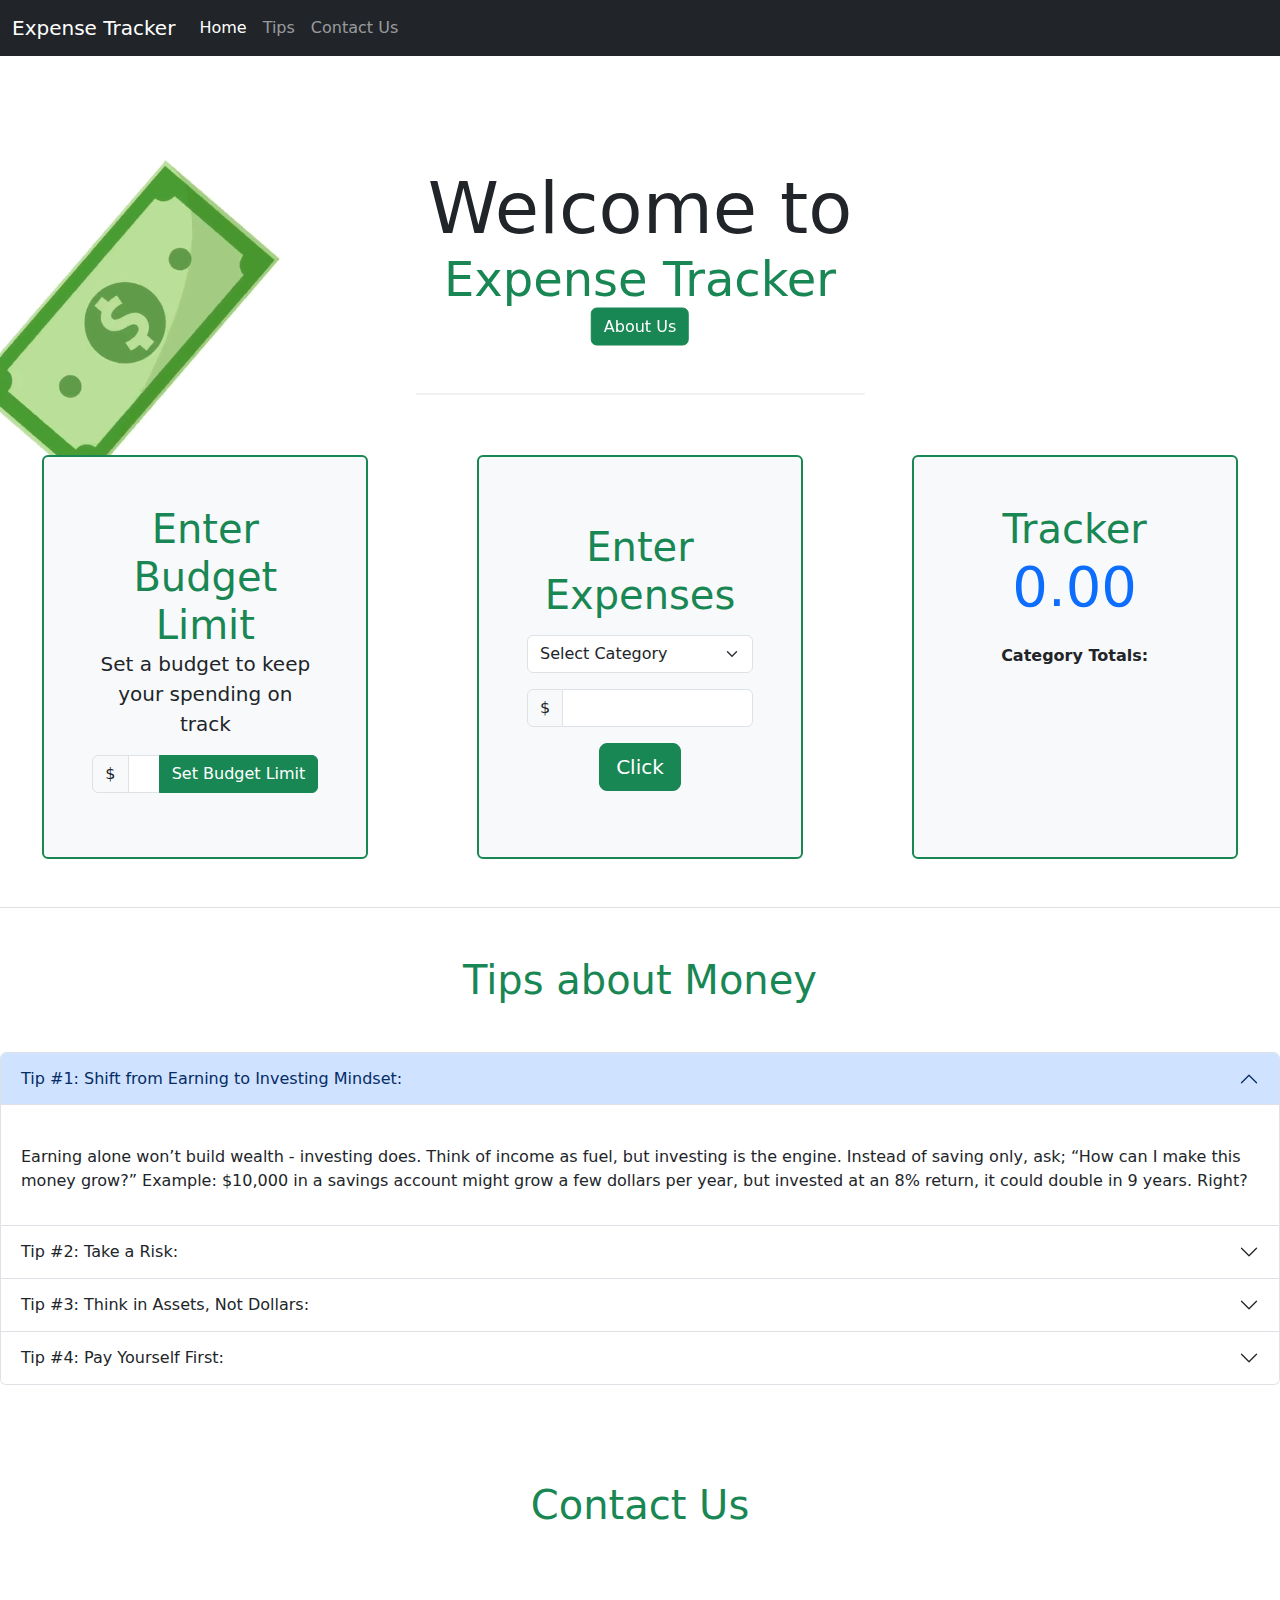
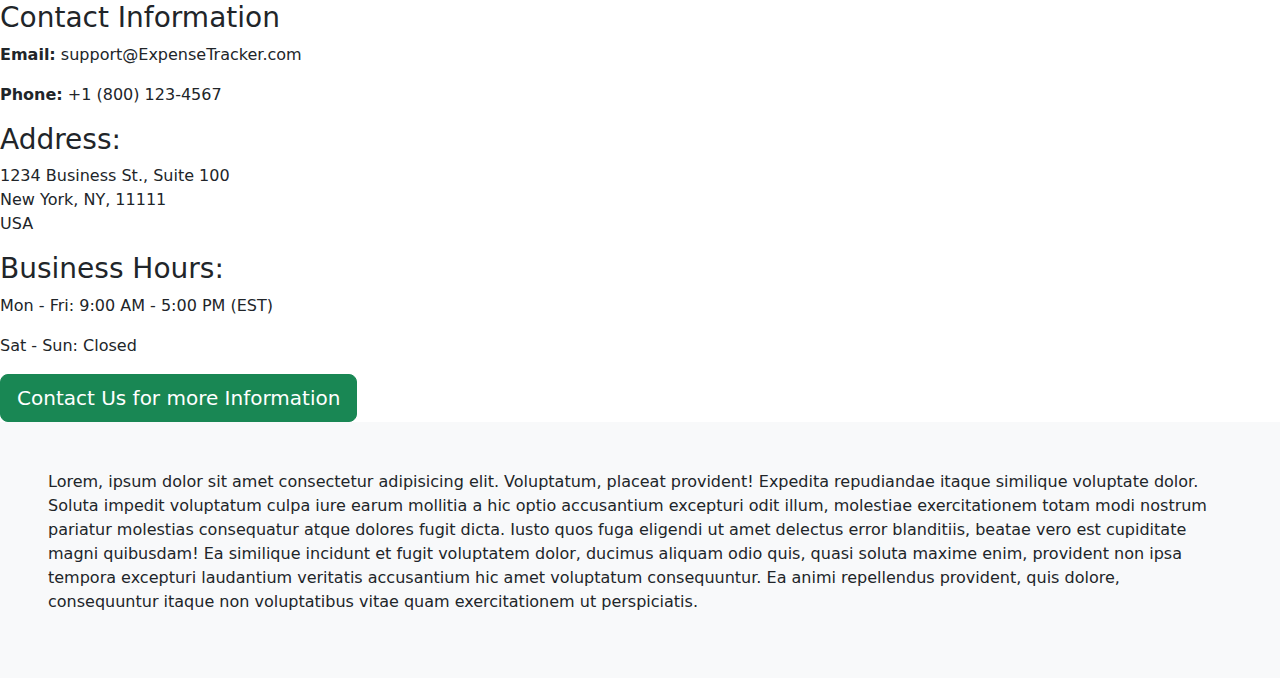
==== index.html @ 4131ad57 "changed text color and added Contact us" ====
<!DOCTYPE html>
<html lang="en">
  <head>
    <meta charset="UTF-8" />
    <meta name="viewport" content="width=device-width, initial-scale=1.0" />
    <title>Expense Tracker</title>
    <!-- Goes over style sheet -->
    <link
      href="https://cdn.jsdelivr.net/npm/bootstrap@5.3.3/dist/css/bootstrap.min.css"
      rel="stylesheet"
      integrity="sha384-QWTKZyjpPEjISv5WaRU9OFeRpok6YctnYmDr5pNlyT2bRjXh0JMhjY6hW+ALEwIH"
      crossorigin="anonymous"
    />

    <link rel="stylesheet" href="./assets/style.css" />
    <link rel="shortcut icon" href="/assets/favicon.ico" type="image/x-icon" />

    <!-- Relative Path and Absolute Path is the reason we pit ./ -->
  </head>
  <body>
    <!-- Navbar -->
    <nav class="navbar navbar-expand-lg navbar-dark bg-dark">
      <div class="container-fluid">
        <a class="navbar-brand" href="#">Expense Tracker</a>
        <button
          class="navbar-toggler"
          type="button"
          data-bs-toggle="collapse"
          data-bs-target="#navbarNavDropdown"
          aria-controls="navbarNavDropdown"
          aria-expanded="false"
          aria-label="Toggle navigation"
        >
          <span class="navbar-toggler-icon"></span>
        </button>
        <div class="collapse navbar-collapse" id="navbarNavDropdown">
          <ul class="navbar-nav">
            <li class="nav-item">
              <a class="nav-link active" aria-current="page" href="#">Home</a>
            </li>
            <li class="nav-item">
              <a class="nav-link" href="#tips">Tips</a>
            </li>
            <li class="nav-item">
              <a class="nav-link" href="#contact">Contact Us</a>
            </li>
          </ul>
        </div>
      </div>
    </nav>

    <section id="intro" class="intro-section">
      
      <div class="video-container">
        <video autoplay muted loop playsinline class="video-background">
          <source src="./assets/video/backgroundet.mp4" type="video/mp4">
        </video>
      </div>

      <div class="video-overlay pt-5">
      <div class="container-lg mt-5 mb-5 border-bottom">
        <div class="row g-4 justify-content-center align-items-center">
          <div class="col-md text-center text-md-start">
            <h1>
              <div class="display-2 text-center">Welcome to</div>
              <div class="display-5 text-success text-center">
                Expense Tracker
              </div>
            </h1>
            <div class="d-flex justify-content-center mb-5">
              <button
                type="button"
                class="btn btn-success"
                data-bs-toggle="modal"
                data-bs-target="#staticBackdrop"
              >
                About Us
              </button>
            </div>
          </div>
        </div>
      </div>
    </div>
    </section>

    <!-- Intro Section -->
    <section id="intro">
    

            <!-- Modal -->
            <div
              class="modal fade"
              id="staticBackdrop"
              data-bs-backdrop="static"
              data-bs-keyboard="false"
              tabindex="-1"
              aria-labelledby="staticBackdropLabel"
              aria-hidden="true"
            >
              <div class="modal-dialog">
                <div class="modal-content">
                  <div class="modal-header">
                    <h1
                      class="modal-title fs-5 text-success"
                      id="staticBackdropLabel"
                    >
                      Expense Tracker
                    </h1>
                    <button
                      type="button"
                      class="btn-close"
                      data-bs-dismiss="modal"
                      aria-label="Close"
                    ></button>
                  </div>
                  <div class="modal-body">
                    <p class="lead my-4 text-muted">
                      Easily enter and log your expenses by category to see
                      where your money is going. Track spending patterns and
                      gain control over your finances at a glance.
                    </p>
                  </div>
                  <div class="modal-footer">
                    <button
                      type="button"
                      class="btn btn-secondary"
                      data-bs-dismiss="modal"
                    >
                      Close
                    </button>
                    <button type="button" class="btn btn-success">
                      Let's Track
                    </button>
                  </div>
                </div>
              </div>
            </div>
          </div>
        </div>
      </div>
    </section>

    <!-- Parent container for our three containers -->

    <div class="row justify-content-around flex-wrap border-bottom mb-5">
      <!-- Container for Entering Budget Limit -->

      <div
        class="col-3 bg-light p-5 mb-5 border border-success border-2 rounded d-flex flex-column align-items-center justify-content-center"
      >
        <h1 class="display-6 text-center text-success">Enter Budget Limit</h1>
        <p class="lead text-center">
          Set a budget to keep your spending on track
        </p>
        <div class="input-group mb-3">
          <span class="input-group-text">$</span>
          <!-- Update budget input id -->
          <input
            type="text"
            class="form-control"
            id="budgetLimitInput"
            aria-label="Dollar amount (with dot and two decimal places)"
          />
          <button id="limitButton" class="btn btn-success">
            Set Budget Limit
          </button>
        </div>
      </div>
      <!-- Container for Entering Expenses -->

      <div
        class="col-3 bg-light p-5 mb-5 border border-success border-2 rounded d-flex flex-column align-items-center justify-content-center"
      >
        <h1 class="display-6 text-center text-success">Enter Expenses</h1>
        <select
          id="categorySelect"
          class="form-select m-3"
          aria-label="Default select example"
        >
          <option selected>Select Category</option>
          <option value="Food">Food</option>
          <option value="Entertainment">Entertainment</option>
          <option value="Other">Other</option>
        </select>
        <div class="input-group mb-3">
          <span class="input-group-text">$</span>
          <!-- <span class="input-group-text">0.00</span> -->
          <input
            type="text"
            class="form-control"
            id="amountInput"
            aria-label="Dollar amount (with dot and two decimal places)"
          />
        </div>
        <button type="button " id="submitButton" class="btn btn-success btn-lg">
          <a href="" class="text-white text-decoration-none">Click</a>
        </button>
      </div>

      <!-- Container for our Tracker -->
      <div
        class="col-3 bg-light p-5 mb-5 border border-success border-2 rounded"
        id="trackerCard"
      >
        <h1 class="display-6 text-center text-success">Tracker</h1>
        <div id="amountDisplay" class="text-center display-4 text-primary">
          $0.00
        </div>
        <div id="categoryExpenses" class="text-center mt-4"></div>
      </div>
    </div>

    <!-- accordion -->
    <h1 class="display-6 text-center text-success mb-5" id="tips">
      Tips about Money
    </h1>

    <div class="accordion" id="chapters">
      <div class="accordion-item">
        <h2 class="accordion-header" id="heading-1">
          <button
            class="accordion-button"
            type="button"
            data-bs-toggle="collapse"
            data-bs-target="#chapter-1"
            aria-expanded="true"
            aria-controls="chapter-1"
          >
            Tip #1: Shift from Earning to Investing Mindset:
          </button>
        </h2>
        <div
          id="chapter-1"
          class="accordion-collapse collapse show"
          aria-labelledby="heading-1"
          data-bs-parent="#chapters"
        >
          <div class="accordion-body">
            <img src="/assets/images/output (1).jpg" alt="" />
            <p>
              Earning alone won’t build wealth - investing does. Think of income
              as fuel, but investing is the engine. Instead of saving only, ask;
              “How can I make this money grow?” Example: $10,000 in a savings
              account might grow a few dollars per year, but invested at an 8%
              return, it could double in 9 years. Right?
            </p>
          </div>
        </div>
      </div>
      <div class="accordion-item">
        <h2 class="accordion-header" id="heading-2">
          <button
            class="accordion-button collapsed"
            type="button"
            data-bs-toggle="collapse"
            data-bs-target="#chapter-2"
            aria-expanded="false"
            aria-controls="chapter-2"
          >
            Tip #2: Take a Risk:
          </button>
        </h2>
        <div
          id="chapter-2"
          class="accordion-collapse collapse"
          aria-labelledby="heading-2"
          data-bs-parent="#chapters"
        >
          <div class="accordion-body">
            <img src="/assets/images/image4.jpeg" alt="" />
            <p>
              The wealthy understand that every investment carries some risk.
              Instead of avoiding it, they manage it. Like in Rich Dad, Poor
              Dad, where it’s explained: “The biggest risk is not taking any
              risk.” Try this: Set aside a small amount monthly to invest, even
              if it feels uncertain - it’s your practice in managing risk.
            </p>
          </div>
        </div>
      </div>
      <div class="accordion-item">
        <h2 class="accordion-header" id="heading-3">
          <button
            class="accordion-button collapsed"
            type="button"
            data-bs-toggle="collapse"
            data-bs-target="#chapter-3"
            aria-expanded="false"
            aria-controls="chapter-1"
          >
            Tip #3: Think in Assets, Not Dollars:
          </button>
        </h2>
        <div
          id="chapter-3"
          class="accordion-collapse collapse"
          aria-labelledby="heading-3"
          data-bs-parent="#chapters"
        >
          <div class="accordion-body">
            <img src="/assets/images/output.jpg" alt="" />
            <p>
              What if you stopped seeing wealth as money and saw it as assets
              instead? Assets generate income without your direct effort. Real
              estate, stocks, and businesses keep the wealthy, wealthy. Tip:
              Next time you want to buy something, ask, “Is this going to cost
              me or pay me back?”
            </p>
          </div>
        </div>
      </div>
      <div class="accordion-item">
        <h2 class="accordion-header" id="heading-4">
          <button
            class="accordion-button collapsed"
            type="button"
            data-bs-toggle="collapse"
            data-bs-target="#chapter-4"
            aria-expanded="false"
            aria-controls="chapter-4"
          >
            Tip #4: Pay Yourself First:
          </button>
        </h2>
        <div
          id="chapter-4"
          class="accordion-collapse collapse"
          aria-labelledby="heading-4"
          data-bs-parent="#chapters"
        >
          <div class="accordion-body">
            <img src="/assets/images/output (2).jpg" alt="" />
            <p>
              Wealth isn’t built by spending first and saving last. The wealthy
              prioritize themselves by investing before anything else. Here’s a
              formula to follow: Take 20% of your income and direct it toward
              investments. Right off the top – no excuses. Example: If you earn
              $5,000, invest $1,000 before you do anything else. Watch it grow.
            </p>
          </div>
        </div>
      </div>
    </div>

    <!-- Contact Us Section -->
    <h2
      id="contact"
      class="fs-1 p-5 mt-5 text-center text-success"
      id="contact"
    >
      Contact Us
    </h2>

    <h3 class="mt-4">Contact Information</h3>
    <p><strong>Email:</strong> support@ExpenseTracker.com</p>
    <p><strong>Phone:</strong> +1 (800) 123-4567</p>
    <h3>Address:</h3>
    <p>1234 Business St., Suite 100<br>New York, NY, 11111<br>USA</p>
    
    <h3>Business Hours:</h3>
    <p>Mon - Fri: 9:00 AM - 5:00 PM (EST)</p>
    <p>Sat - Sun: Closed</p>
    
    <button type="button" class="btn btn-success btn-lg">
      <a href="" class="text-white text-decoration-none"
      >Contact Us for more Information</a
      >
    </button>
    <footer class="w-100 bg-light p-5 mb-5">
      <p>
        Lorem, ipsum dolor sit amet consectetur adipisicing elit. Voluptatum,
        placeat provident! Expedita repudiandae itaque similique voluptate
        dolor. Soluta impedit voluptatum culpa iure earum mollitia a hic optio
        accusantium excepturi odit illum, molestiae exercitationem totam modi
        nostrum pariatur molestias consequatur atque dolores fugit dicta. Iusto
        quos fuga eligendi ut amet delectus error blanditiis, beatae vero est
        cupiditate magni quibusdam! Ea similique incidunt et fugit voluptatem
        dolor, ducimus aliquam odio quis, quasi soluta maxime enim, provident
        non ipsa tempora excepturi laudantium veritatis accusantium hic amet
        voluptatum consequuntur. Ea animi repellendus provident, quis dolore,
        consequuntur itaque non voluptatibus vitae quam exercitationem ut
        perspiciatis.
      </p>
    </footer>

    <script
      src="https://cdn.jsdelivr.net/npm/bootstrap@5.3.3/dist/js/bootstrap.bundle.min.js"
      integrity="sha384-YvpcrYf0tY3lHB60NNkmXc5s9fDVZLESaAA55NDzOxhy9GkcIdslK1eN7N6jIeHz"
      crossorigin="anonymous"
    ></script>

    <script src="./assets/script.js"></script>

  </body>
</html>
---- assets/style.css ----
body{
    margin: 0;
    height: 0;
}

.custom-navbar {
margin: 0;
padding: 25;
position: fixed;
top: 0;
left: 0;
width: 100%;
z-index: 10;
background-color: white;

}

.intro-section {
position: relative;
margin: 0;
padding: 0;
padding-top: 49px;

}

.video-container {
    position: relative;
    width: 100%;
    height: 350px;
    overflow: hidden;
}

.video-background {
position: absolute;
top: 0;
left: 0;
width: 100%;
height: 100%;
object-fit: cover;
z-index: -1;
}

.video-overlay {
    position: absolute;
    top: 50%;
    left: 50%;
    transform: translate(-50%, -50%);
    text-align: center;
    z-index: 1;
}

h1 div {
    margin: 0%;
    font-size: 5rem;
    font-weight: bold;
    line-height: 1.2;

}

.custom-weight {
    font-weight: 200; 
}

h1 {
    margin: 0;
    line-height: 1.1;
    text-align: center;
}
header {
    text-align: center;
    background-color: green;
    padding: 10px;
}

.main-container {
    display: flex;
    justify-content: center;
    flex-wrap: wrap;
    align-items: center;
    height: 70vh;
}

.card-css {
    text-align: center;
    height: 200px;
    width: 250px;
    background-color: cadetblue;
    border: 2px solid black;
    margin: 20px;
}
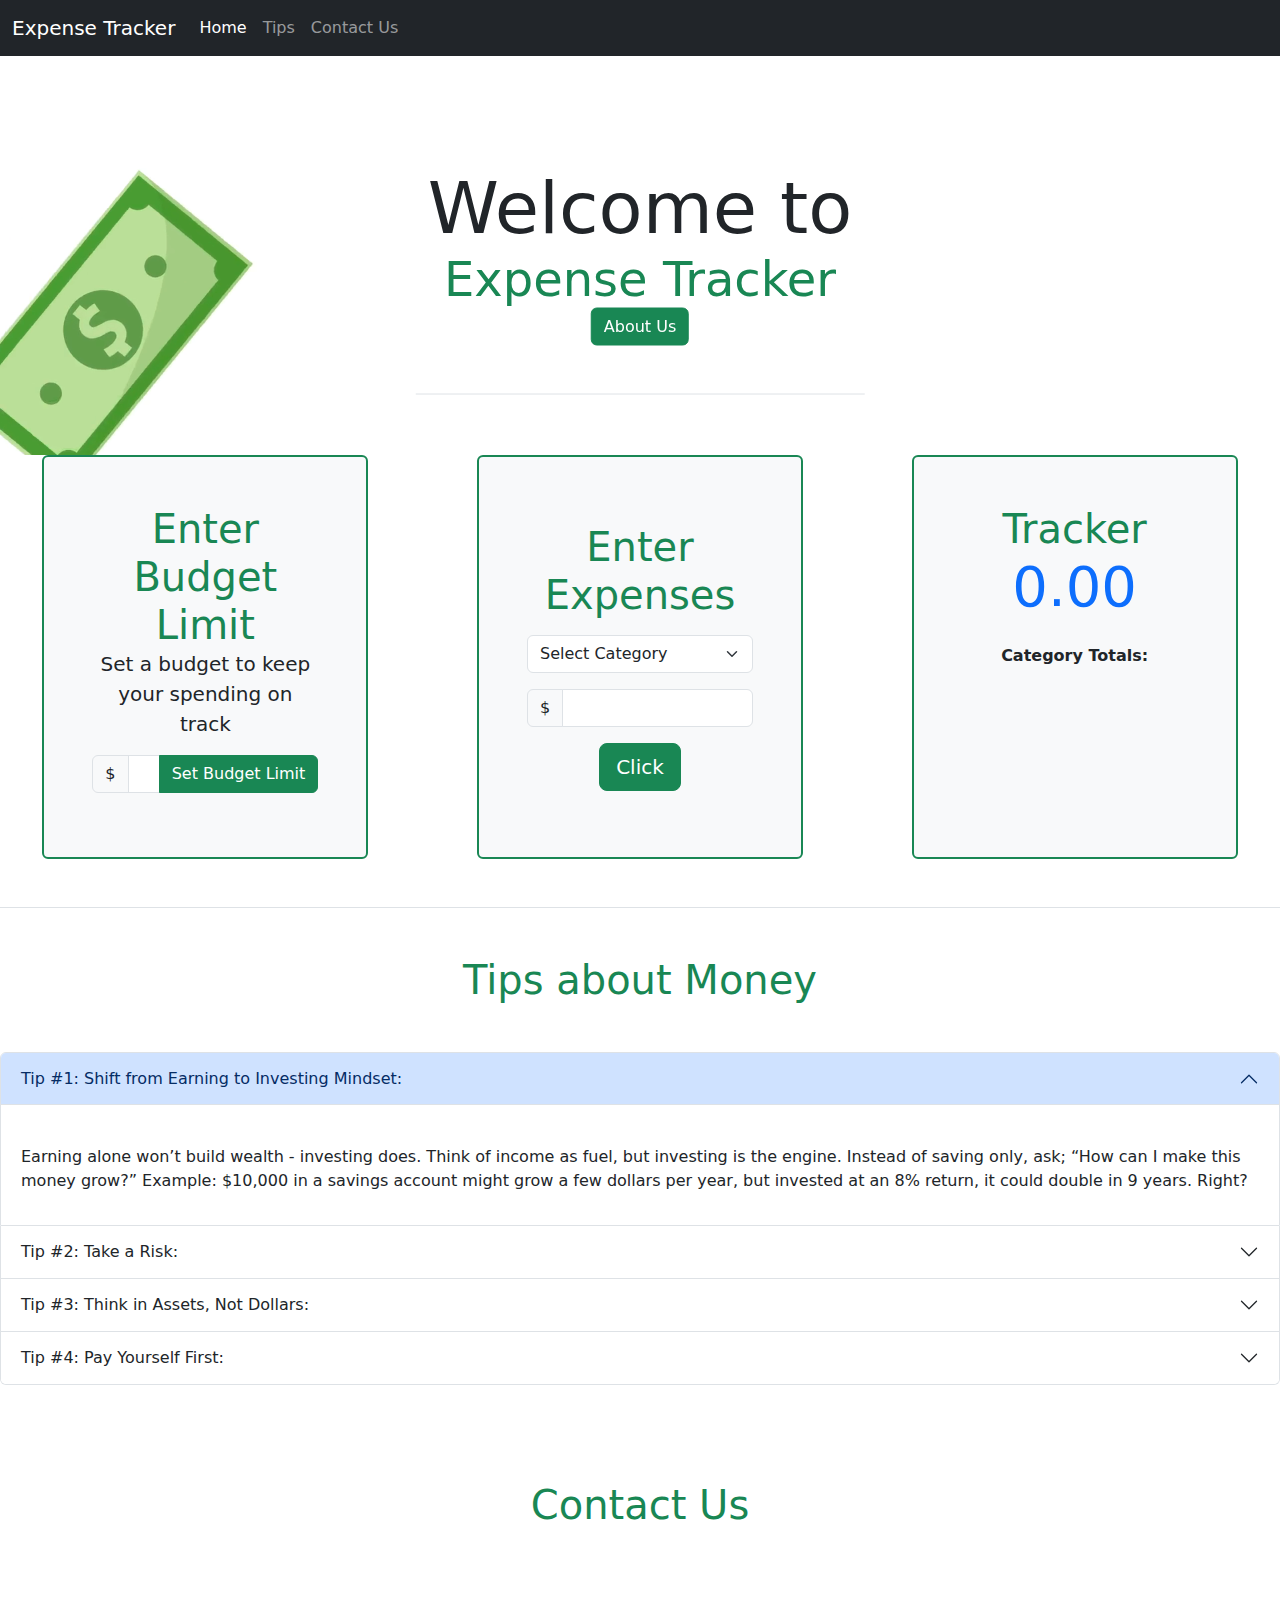
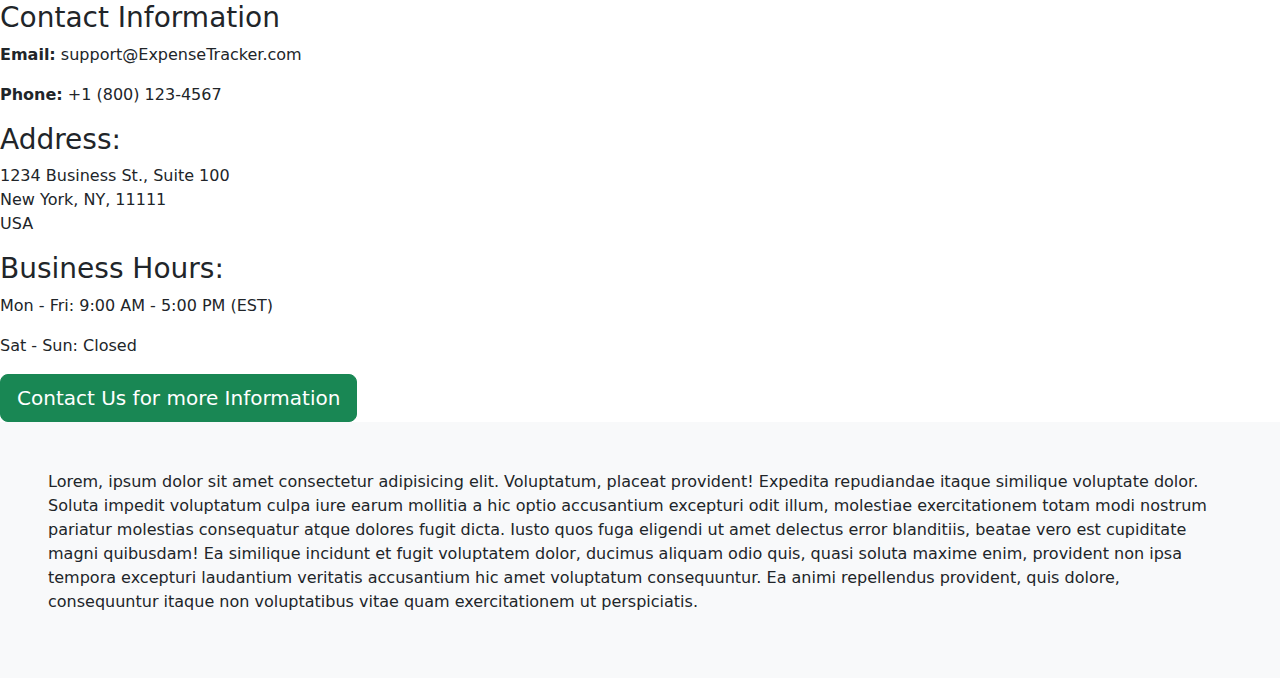
==== commit 26f3cd31: "changed text color and added Contact us" ====
--- a/index.html
+++ b/index.html
@@ -155,18 +155,11 @@
         <div class="input-group mb-3">
           <span class="input-group-text">$</span>
           <!-- Update budget input id -->
-          <input
-            type="text"
-            class="form-control"
-            id="budgetLimitInput"
-            aria-label="Dollar amount (with dot and two decimal places)"
-          />
-          <button id="limitButton" class="btn btn-success">
-            Set Budget Limit
-          </button>
-        </div>
-      </div>
-      <!-- Container for Entering Expenses -->
+          <input type="text" class="form-control" id="budgetLimitInput" aria-label="Dollar amount (with dot and two decimal places)">
+          <button id="limitButton" class="btn btn-success">Set Budget Limit</button>
+          </div>
+    </div>   
+            <!-- Container for Entering Expenses -->
 
       <div
         class="col-3 bg-light p-5 mb-5 border border-success border-2 rounded d-flex flex-column align-items-center justify-content-center"
@@ -390,6 +383,7 @@
     ></script>
 
     <script src="./assets/script.js"></script>
-
   </body>
 </html>
+<!-- class="button btn-secondary mb-2" -->
+
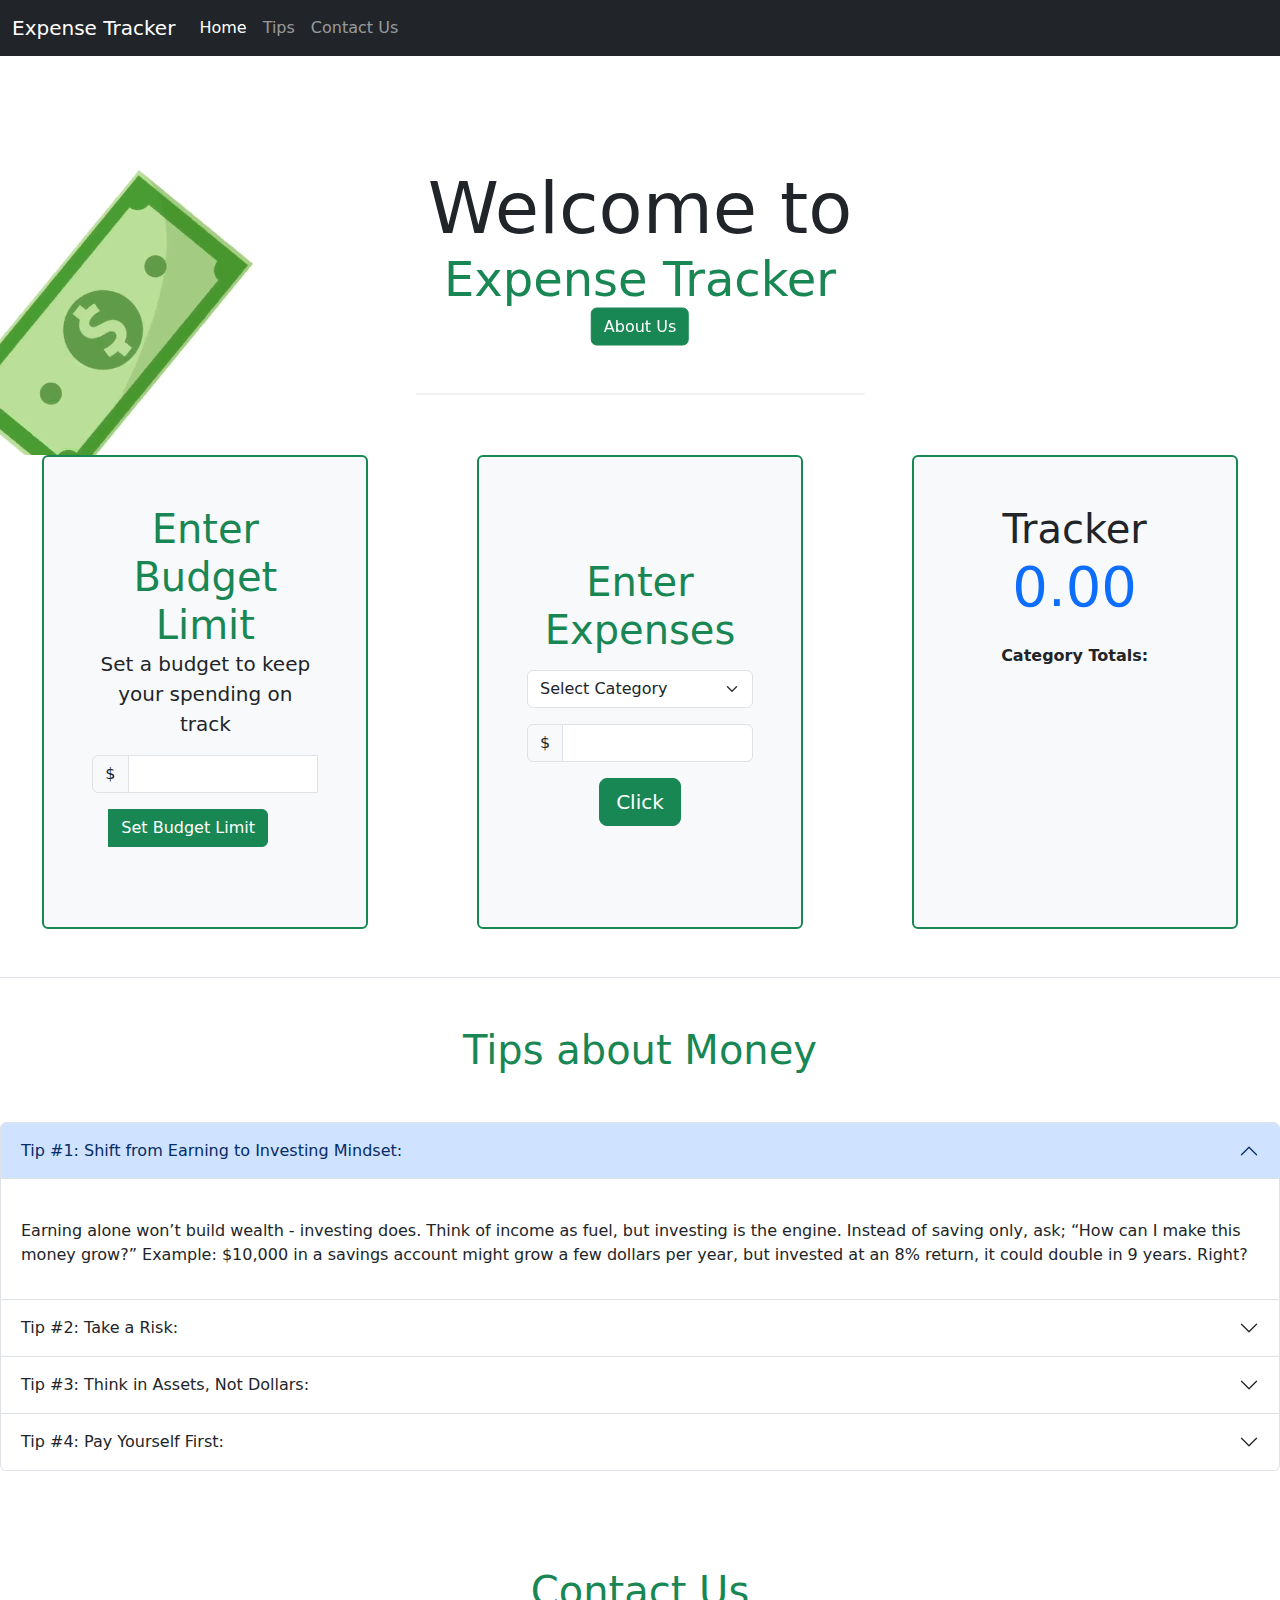
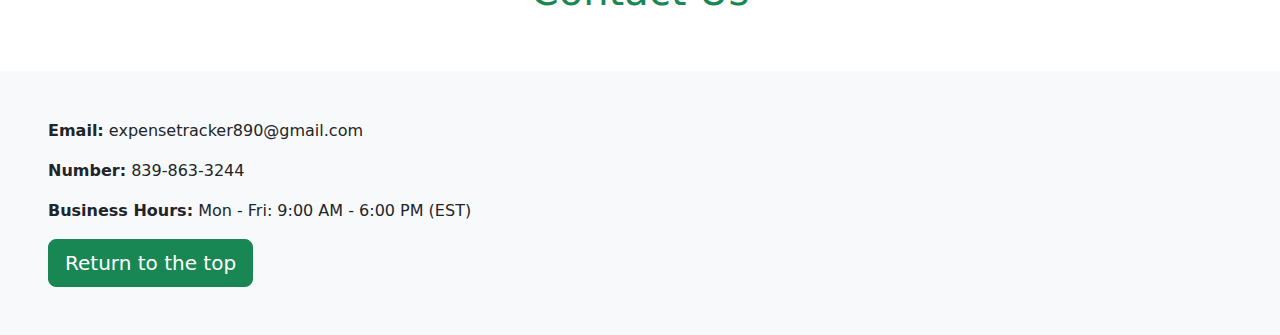
==== commit 3d2f1250: "changed text color and added Contact us" ====
--- a/index.html
+++ b/index.html
@@ -87,50 +87,24 @@
     <section id="intro">
     
 
-            <!-- Modal -->
-            <div
-              class="modal fade"
-              id="staticBackdrop"
-              data-bs-backdrop="static"
-              data-bs-keyboard="false"
-              tabindex="-1"
-              aria-labelledby="staticBackdropLabel"
-              aria-hidden="true"
-            >
-              <div class="modal-dialog">
-                <div class="modal-content">
-                  <div class="modal-header">
-                    <h1
-                      class="modal-title fs-5 text-success"
-                      id="staticBackdropLabel"
-                    >
-                      Expense Tracker
-                    </h1>
-                    <button
-                      type="button"
-                      class="btn-close"
-                      data-bs-dismiss="modal"
-                      aria-label="Close"
-                    ></button>
-                  </div>
-                  <div class="modal-body">
-                    <p class="lead my-4 text-muted">
-                      Easily enter and log your expenses by category to see
-                      where your money is going. Track spending patterns and
-                      gain control over your finances at a glance.
-                    </p>
-                  </div>
-                  <div class="modal-footer">
-                    <button
-                      type="button"
-                      class="btn btn-secondary"
-                      data-bs-dismiss="modal"
-                    >
-                      Close
-                    </button>
-                    <button type="button" class="btn btn-success">
-                      Let's Track
-                    </button>
+              </div>
+              
+              
+              <!-- Modal -->
+              <div class="modal fade" id="staticBackdrop" data-bs-backdrop="static" data-bs-keyboard="false" tabindex="-1" aria-labelledby="staticBackdropLabel" aria-hidden="true">
+                <div class="modal-dialog">
+                  <div class="modal-content">
+                    <div class="modal-header">
+                      <h1 class="modal-title fs-5 text-success" id="staticBackdropLabel">Expense Tracker</h1>
+                      <button type="button" class="btn-close" data-bs-dismiss="modal" aria-label="Close"></button>
+                    </div>
+                    <div class="modal-body">
+                        <p class="lead my-4 text-muted">Easily enter and log your expenses by category to see where your money is going. Track spending patterns and gain control over your finances at a glance.</p>
+                    </div>
+                    <div class="modal-footer">
+                      <button type="button" class="btn btn-secondary" data-bs-dismiss="modal">Close</button>
+                      <button type="button" class="btn btn-success" data-bs-dismiss="modal">Let's Track</button>
+                    </div>
                   </div>
                 </div>
               </div>
@@ -156,7 +130,7 @@
           <span class="input-group-text">$</span>
           <!-- Update budget input id -->
           <input type="text" class="form-control" id="budgetLimitInput" aria-label="Dollar amount (with dot and two decimal places)">
-          <button id="limitButton" class="btn btn-success">Set Budget Limit</button>
+          <button id="limitButton" class="btn btn-success m-3">Set Budget Limit</button>
           </div>
     </div>   
             <!-- Container for Entering Expenses -->
@@ -190,150 +164,92 @@
         </button>
       </div>
 
-      <!-- Container for our Tracker -->
-      <div
-        class="col-3 bg-light p-5 mb-5 border border-success border-2 rounded"
-        id="trackerCard"
-      >
-        <h1 class="display-6 text-center text-success">Tracker</h1>
-        <div id="amountDisplay" class="text-center display-4 text-primary">
-          $0.00
-        </div>
-        <div id="categoryExpenses" class="text-center mt-4"></div>
-      </div>
-    </div>
-
+            <!-- Container for our Tracker -->
+        <div class="col-3 bg-light p-5 mb-5 border border-success border-2 rounded " id="trackerCard">
+            <h1 class="display-6 text-center">Tracker</h1>
+            <div id="amountDisplay" class="text-center display-4 text-primary">$0.00</div>
+            <div id="categoryExpenses" class="text-center mt-4"></div>
+
+        </div>   
+      </div>
+      <!-- Container for Entering Expenses -->
+
+          
     <!-- accordion -->
     <h1 class="display-6 text-center text-success mb-5" id="tips">
       Tips about Money
     </h1>
 
-    <div class="accordion" id="chapters">
-      <div class="accordion-item">
-        <h2 class="accordion-header" id="heading-1">
-          <button
-            class="accordion-button"
-            type="button"
-            data-bs-toggle="collapse"
-            data-bs-target="#chapter-1"
-            aria-expanded="true"
-            aria-controls="chapter-1"
-          >
-            Tip #1: Shift from Earning to Investing Mindset:
-          </button>
-        </h2>
-        <div
-          id="chapter-1"
-          class="accordion-collapse collapse show"
-          aria-labelledby="heading-1"
-          data-bs-parent="#chapters"
-        >
-          <div class="accordion-body">
-            <img src="/assets/images/output (1).jpg" alt="" />
-            <p>
-              Earning alone won’t build wealth - investing does. Think of income
-              as fuel, but investing is the engine. Instead of saving only, ask;
-              “How can I make this money grow?” Example: $10,000 in a savings
-              account might grow a few dollars per year, but invested at an 8%
-              return, it could double in 9 years. Right?
-            </p>
-          </div>
-        </div>
-      </div>
-      <div class="accordion-item">
-        <h2 class="accordion-header" id="heading-2">
-          <button
-            class="accordion-button collapsed"
-            type="button"
-            data-bs-toggle="collapse"
-            data-bs-target="#chapter-2"
-            aria-expanded="false"
-            aria-controls="chapter-2"
-          >
-            Tip #2: Take a Risk:
-          </button>
-        </h2>
-        <div
-          id="chapter-2"
-          class="accordion-collapse collapse"
-          aria-labelledby="heading-2"
-          data-bs-parent="#chapters"
-        >
-          <div class="accordion-body">
-            <img src="/assets/images/image4.jpeg" alt="" />
-            <p>
-              The wealthy understand that every investment carries some risk.
-              Instead of avoiding it, they manage it. Like in Rich Dad, Poor
-              Dad, where it’s explained: “The biggest risk is not taking any
-              risk.” Try this: Set aside a small amount monthly to invest, even
-              if it feels uncertain - it’s your practice in managing risk.
-            </p>
-          </div>
-        </div>
-      </div>
-      <div class="accordion-item">
-        <h2 class="accordion-header" id="heading-3">
-          <button
-            class="accordion-button collapsed"
-            type="button"
-            data-bs-toggle="collapse"
-            data-bs-target="#chapter-3"
-            aria-expanded="false"
-            aria-controls="chapter-1"
-          >
-            Tip #3: Think in Assets, Not Dollars:
-          </button>
-        </h2>
-        <div
-          id="chapter-3"
-          class="accordion-collapse collapse"
-          aria-labelledby="heading-3"
-          data-bs-parent="#chapters"
-        >
-          <div class="accordion-body">
-            <img src="/assets/images/output.jpg" alt="" />
-            <p>
-              What if you stopped seeing wealth as money and saw it as assets
-              instead? Assets generate income without your direct effort. Real
-              estate, stocks, and businesses keep the wealthy, wealthy. Tip:
-              Next time you want to buy something, ask, “Is this going to cost
-              me or pay me back?”
-            </p>
-          </div>
-        </div>
-      </div>
-      <div class="accordion-item">
-        <h2 class="accordion-header" id="heading-4">
-          <button
-            class="accordion-button collapsed"
-            type="button"
-            data-bs-toggle="collapse"
-            data-bs-target="#chapter-4"
-            aria-expanded="false"
-            aria-controls="chapter-4"
-          >
-            Tip #4: Pay Yourself First:
-          </button>
-        </h2>
-        <div
-          id="chapter-4"
-          class="accordion-collapse collapse"
-          aria-labelledby="heading-4"
-          data-bs-parent="#chapters"
-        >
-          <div class="accordion-body">
-            <img src="/assets/images/output (2).jpg" alt="" />
-            <p>
-              Wealth isn’t built by spending first and saving last. The wealthy
-              prioritize themselves by investing before anything else. Here’s a
-              formula to follow: Take 20% of your income and direct it toward
-              investments. Right off the top – no excuses. Example: If you earn
-              $5,000, invest $1,000 before you do anything else. Watch it grow.
-            </p>
-          </div>
-        </div>
-      </div>
-    </div>
+        <div class="accordion" id="chapters">
+          <div class="accordion-item">
+            <h2 class="accordion-header" id="heading-1" >
+              <button class="accordion-button btn btn-success" type="button" data-bs-toggle="collapse" data-bs-target="#chapter-1" aria-expanded="true" aria-controls="chapter-1">
+                Tip #1: Shift from Earning to Investing Mindset:
+              </button>
+            </h2>
+            <div id="chapter-1" class="accordion-collapse collapse show" aria-labelledby="heading-1" data-bs-parent="#chapters">
+              <div class="accordion-body">
+                <img src="/assets/images/output (1).jpg" alt="">
+                <p>Earning alone won’t build wealth - investing does.
+                    Think of income as fuel, but investing is the engine. Instead of saving only, ask; “How can I make this money grow?”
+                    Example: $10,000 in a savings account might grow a few dollars per year, but invested at an 8% return, it could double in 9 years. Right?</p>
+              </div>
+            </div>
+          </div>
+          <div class="accordion-item">
+            <h2 class="accordion-header" id="heading-2">
+              <button class="accordion-button collapsed btn btn-success" type="button" data-bs-toggle="collapse" data-bs-target="#chapter-2" aria-expanded="false" aria-controls="chapter-2">
+                Tip #2: Take a Risk:
+              </button>
+            </h2>
+            <div id="chapter-2" class="accordion-collapse collapse" aria-labelledby="heading-2" data-bs-parent="#chapters">
+              <div class="accordion-body">
+                <img src="/assets/images/image4.jpeg" alt="">
+                <p>The wealthy understand that every investment carries some risk. Instead of avoiding it, they manage it.
+                    Like in Rich Dad, Poor Dad, where it’s explained: “The biggest risk is not taking any risk.”
+                    Try this: Set aside a small amount monthly to invest, even if it feels uncertain - it’s your practice in managing risk.</p>
+              </div>
+            </div>
+          </div>
+          <div class="accordion-item">
+            <h2 class="accordion-header" id="heading-3">
+              <button class="accordion-button collapsed btn btn-success" type="button" data-bs-toggle="collapse" data-bs-target="#chapter-3" aria-expanded="false" aria-controls="chapter-1">
+                Tip #3: Think in Assets, Not Dollars:
+              </button>
+            </h2>
+            <div id="chapter-3" class="accordion-collapse collapse" aria-labelledby="heading-3" data-bs-parent="#chapters">
+              <div class="accordion-body">
+                <img src="/assets/images/output.jpg" alt="">
+                <p>What if you stopped seeing wealth as money and saw it as assets instead?
+                    Assets generate income without your direct effort. Real estate, stocks, and businesses keep the wealthy, wealthy.
+                    Tip: Next time you want to buy something, ask, “Is this going to cost me or pay me back?”</p>
+              </div>
+            </div>
+          </div>
+          <div class="accordion-item">
+            <h2 class="accordion-header" id="heading-4">
+              <button class="accordion-button collapsed btn btn-success" type="button" data-bs-toggle="collapse" data-bs-target="#chapter-4" aria-expanded="false" aria-controls="chapter-4">
+                Tip #4: Pay Yourself First:
+              </button>
+            </h2>
+            <div id="chapter-4" class="accordion-collapse collapse" aria-labelledby="heading-4" data-bs-parent="#chapters">
+              <div class="accordion-body">
+                <img src="/assets/images/output (2).jpg" alt="">
+                <p>Wealth isn’t built by spending first and saving last. The wealthy prioritize themselves by investing before anything else.
+                    Here’s a formula to follow: Take 20% of your income and direct it toward investments. Right off the top – no excuses.
+                    Example: If you earn $5,000, invest $1,000 before you do anything else. Watch it grow.</p>
+              </div>
+            </div>
+          </div>
+          </div>
+
+      
+ 
+
+      
+    
+       
+
 
     <!-- Contact Us Section -->
     <h2
@@ -344,37 +260,14 @@
       Contact Us
     </h2>
 
-    <h3 class="mt-4">Contact Information</h3>
-    <p><strong>Email:</strong> support@ExpenseTracker.com</p>
-    <p><strong>Phone:</strong> +1 (800) 123-4567</p>
-    <h3>Address:</h3>
-    <p>1234 Business St., Suite 100<br>New York, NY, 11111<br>USA</p>
+           <div class="w-100 bg-light p-5 mb-5">
+               <p> <strong>Email:</strong> expensetracker890@gmail.com</p>
+               <p> <strong>Number:</strong>  839-863-3244</p>
+               <p> <strong>Business Hours:</strong> Mon - Fri: 9:00 AM - 6:00 PM (EST)</p>
+               <button type="button" class="btn btn-success btn-lg"><a href="" class="text-white text-decoration-none">Return to the top</a></button>
+           </div>     
     
-    <h3>Business Hours:</h3>
-    <p>Mon - Fri: 9:00 AM - 5:00 PM (EST)</p>
-    <p>Sat - Sun: Closed</p>
-    
-    <button type="button" class="btn btn-success btn-lg">
-      <a href="" class="text-white text-decoration-none"
-      >Contact Us for more Information</a
-      >
-    </button>
-    <footer class="w-100 bg-light p-5 mb-5">
-      <p>
-        Lorem, ipsum dolor sit amet consectetur adipisicing elit. Voluptatum,
-        placeat provident! Expedita repudiandae itaque similique voluptate
-        dolor. Soluta impedit voluptatum culpa iure earum mollitia a hic optio
-        accusantium excepturi odit illum, molestiae exercitationem totam modi
-        nostrum pariatur molestias consequatur atque dolores fugit dicta. Iusto
-        quos fuga eligendi ut amet delectus error blanditiis, beatae vero est
-        cupiditate magni quibusdam! Ea similique incidunt et fugit voluptatem
-        dolor, ducimus aliquam odio quis, quasi soluta maxime enim, provident
-        non ipsa tempora excepturi laudantium veritatis accusantium hic amet
-        voluptatum consequuntur. Ea animi repellendus provident, quis dolore,
-        consequuntur itaque non voluptatibus vitae quam exercitationem ut
-        perspiciatis.
-      </p>
-    </footer>
+   
 
     <script
       src="https://cdn.jsdelivr.net/npm/bootstrap@5.3.3/dist/js/bootstrap.bundle.min.js"
@@ -385,5 +278,3 @@
     <script src="./assets/script.js"></script>
   </body>
 </html>
-<!-- class="button btn-secondary mb-2" -->
-
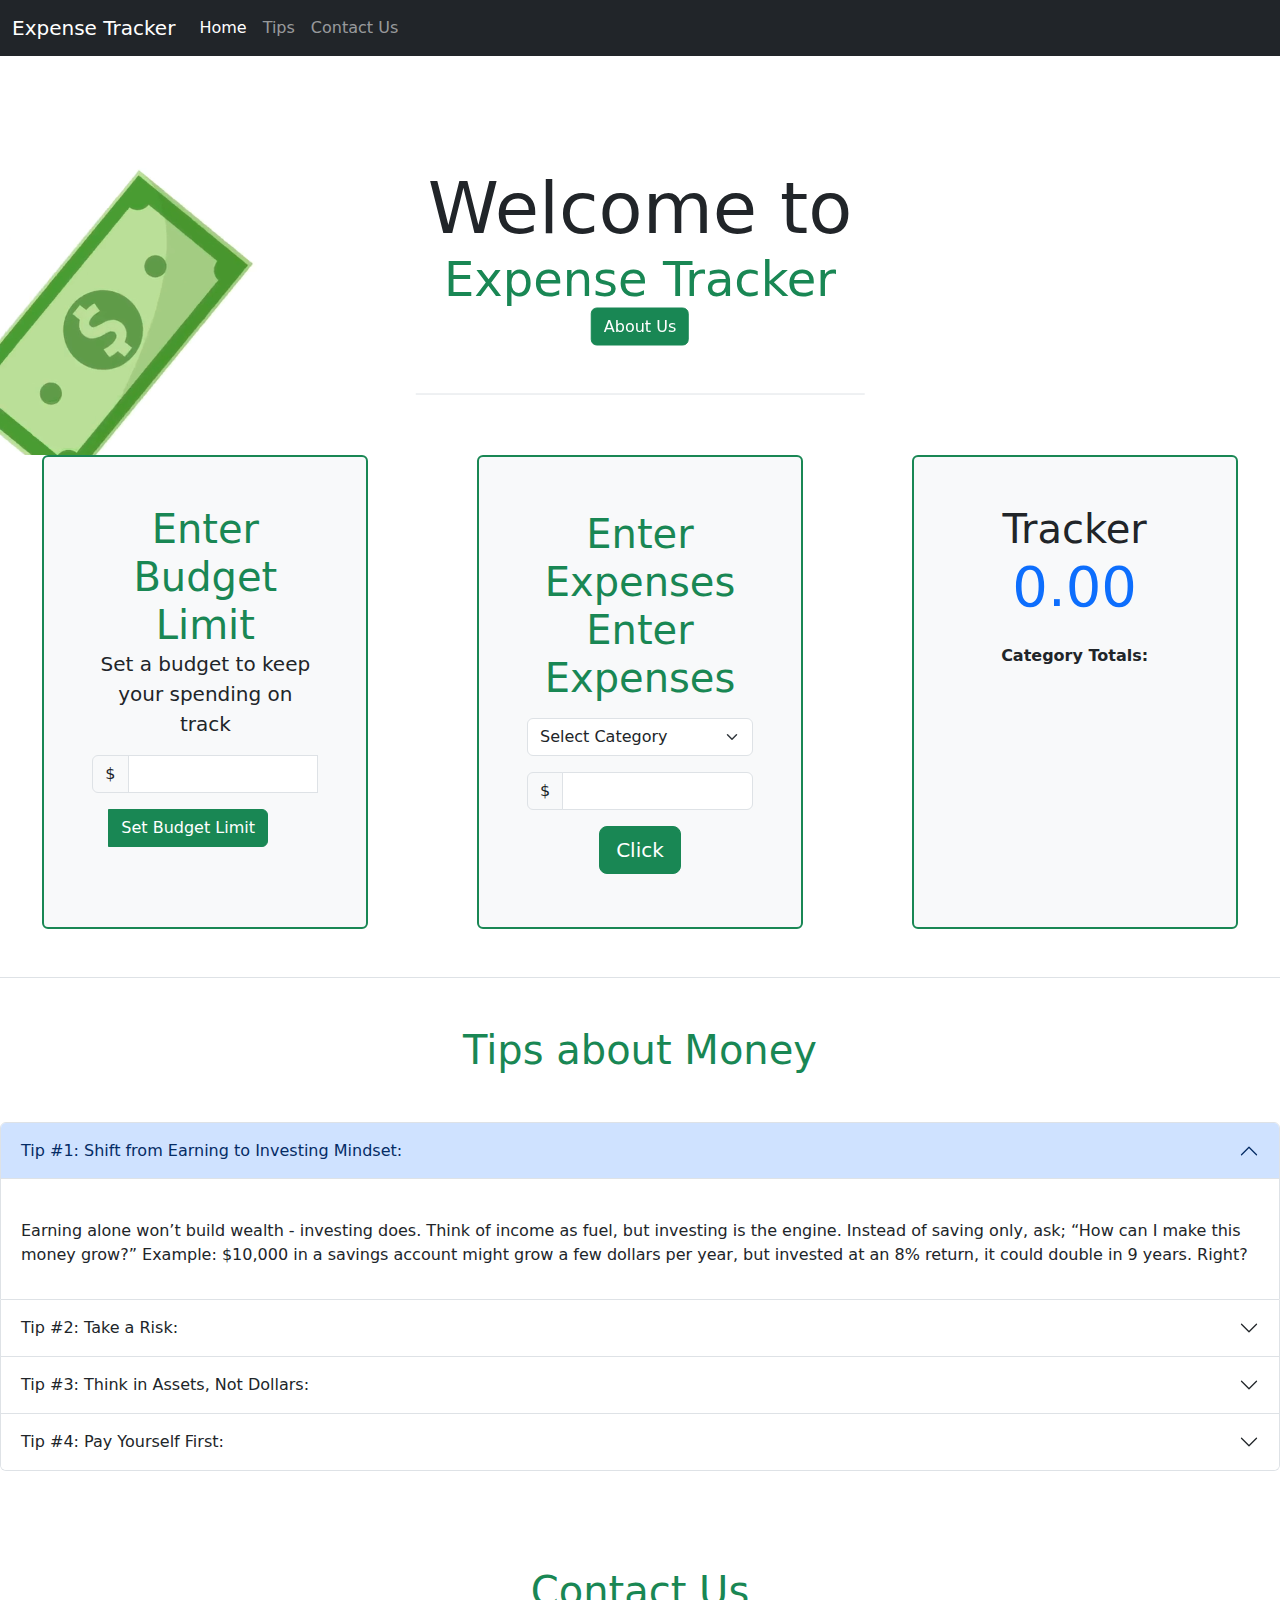
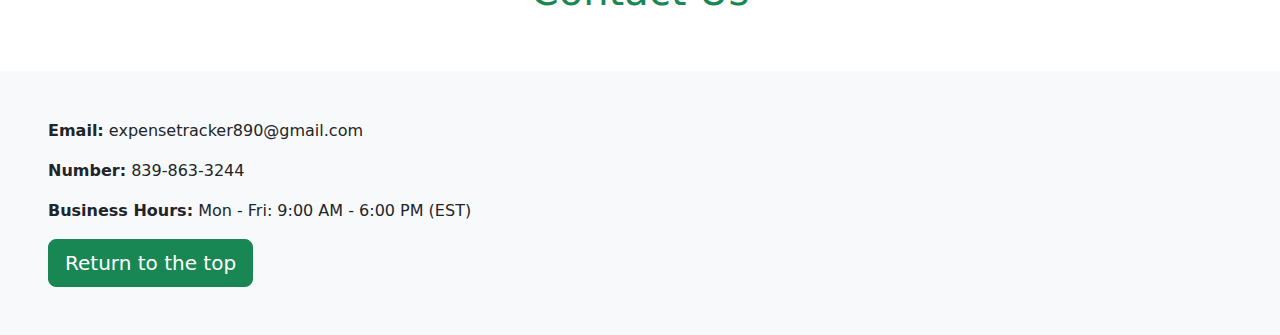
==== commit 5fc9db7b: "changed text color and added Contact us" ====
--- a/index.html
+++ b/index.html
@@ -139,6 +139,7 @@
         class="col-3 bg-light p-5 mb-5 border border-success border-2 rounded d-flex flex-column align-items-center justify-content-center"
       >
         <h1 class="display-6 text-center text-success">Enter Expenses</h1>
+        <h1 class="display-6 text-center text-success">Enter Expenses</h1>
         <select
           id="categorySelect"
           class="form-select m-3"
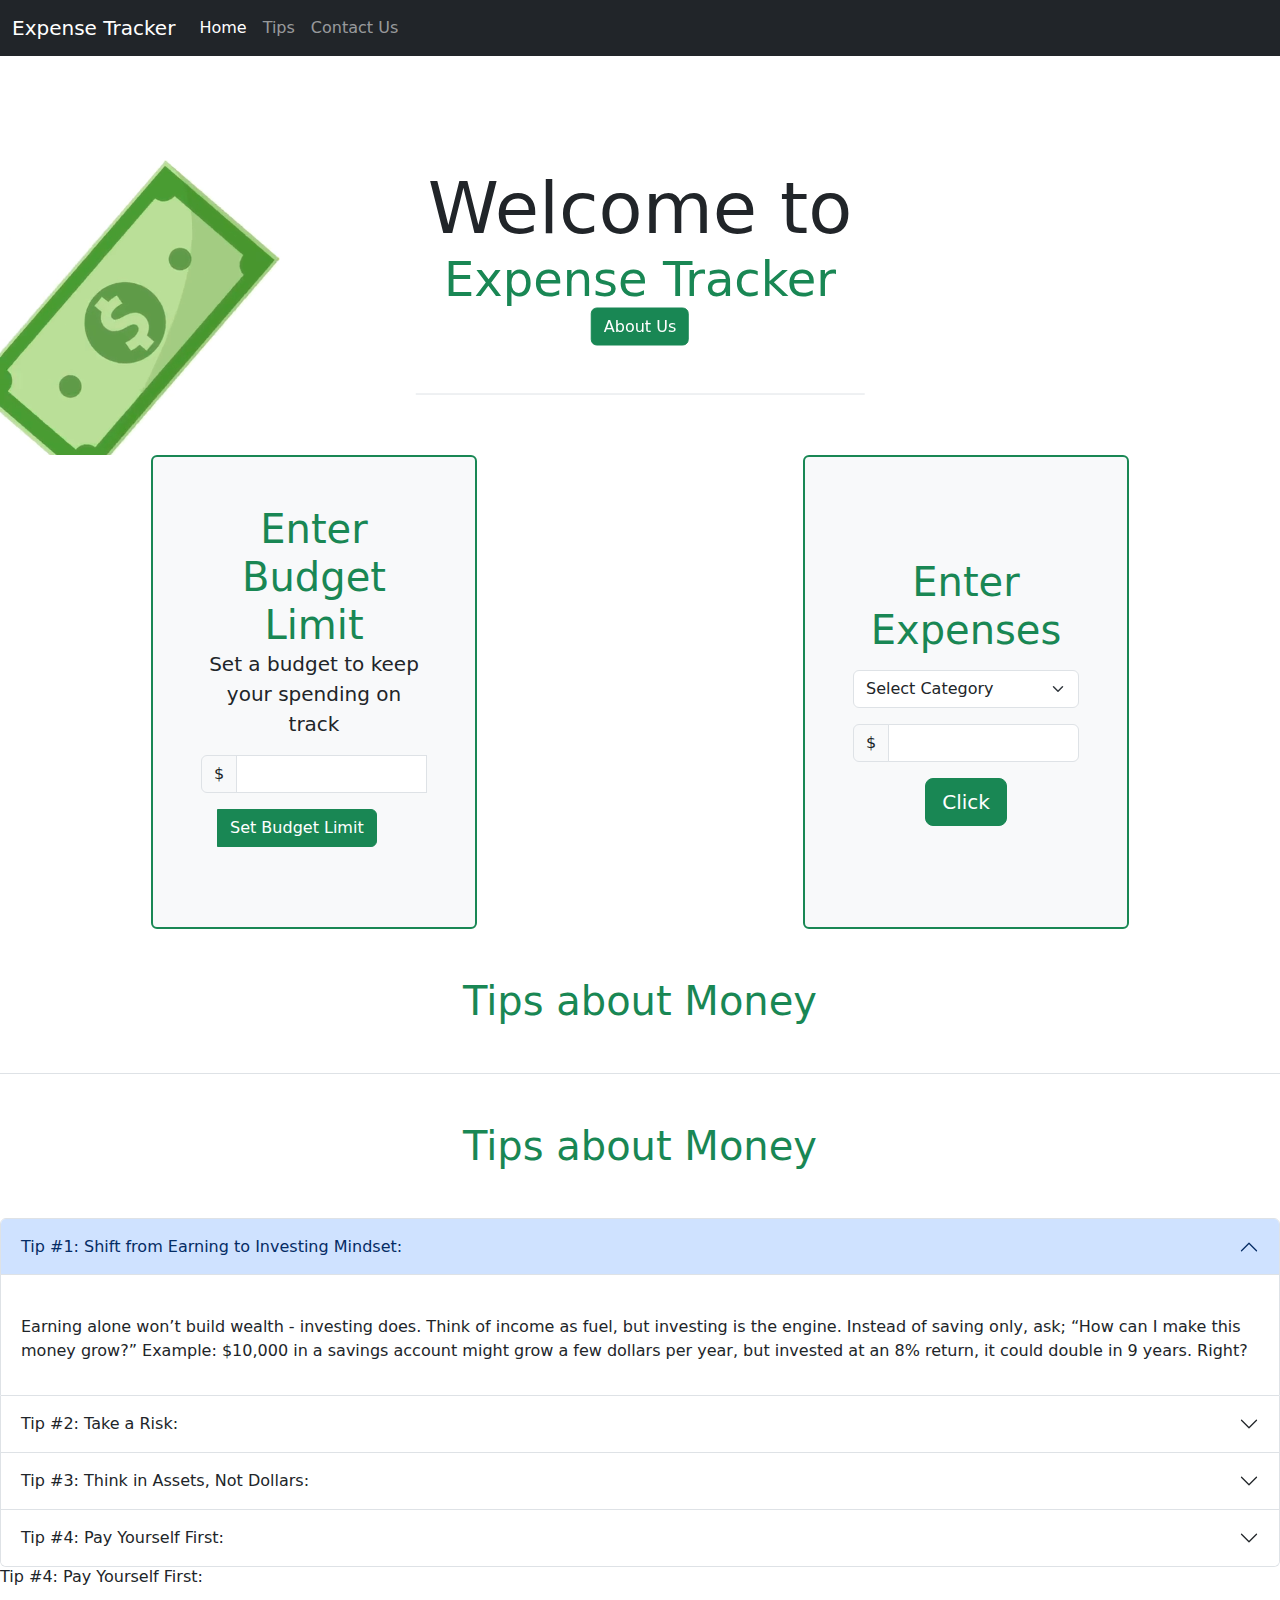
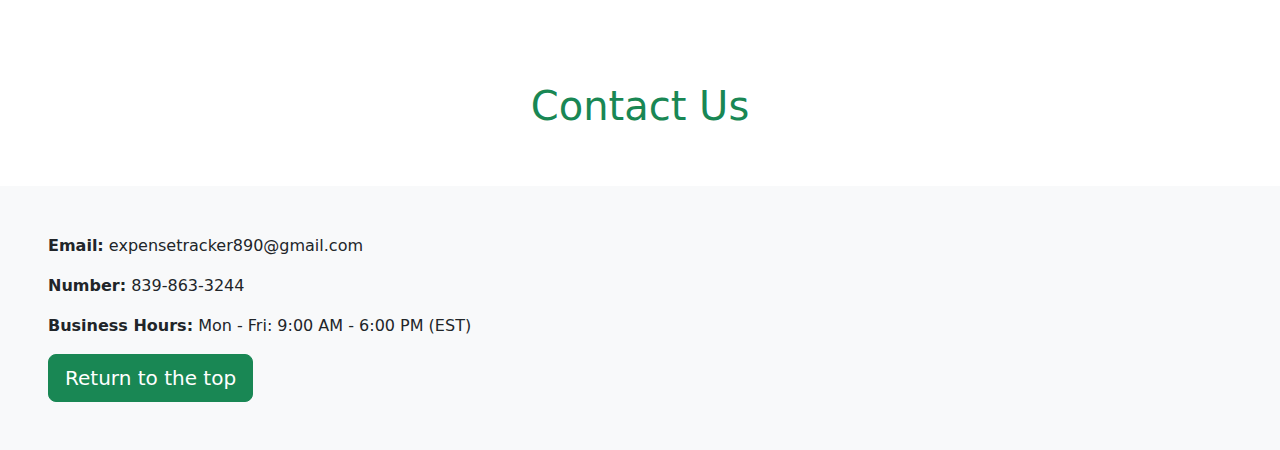
==== commit 629537aa: "Merge pull request #16 from Gurprasad34/G.S" ====
--- a/index.html
+++ b/index.html
@@ -105,6 +105,7 @@
                       <button type="button" class="btn btn-secondary" data-bs-dismiss="modal">Close</button>
                       <button type="button" class="btn btn-success" data-bs-dismiss="modal">Let's Track</button>
                     </div>
+
                   </div>
                 </div>
               </div>
@@ -135,11 +136,12 @@
     </div>   
             <!-- Container for Entering Expenses -->
 
+
       <div
         class="col-3 bg-light p-5 mb-5 border border-success border-2 rounded d-flex flex-column align-items-center justify-content-center"
       >
         <h1 class="display-6 text-center text-success">Enter Expenses</h1>
-        <h1 class="display-6 text-center text-success">Enter Expenses</h1>
+
         <select
           id="categorySelect"
           class="form-select m-3"
@@ -165,11 +167,10 @@
         </button>
       </div>
 
-            <!-- Container for our Tracker -->
-        <div class="col-3 bg-light p-5 mb-5 border border-success border-2 rounded " id="trackerCard">
-            <h1 class="display-6 text-center">Tracker</h1>
-            <div id="amountDisplay" class="text-center display-4 text-primary">$0.00</div>
-            <div id="categoryExpenses" class="text-center mt-4"></div>
+    <!-- accordion -->
+    <h1 class="display-6 text-center text-success mb-5" id="tips">
+      Tips about Money
+    </h1>
 
         </div>   
       </div>
@@ -241,8 +242,43 @@
                     Example: If you earn $5,000, invest $1,000 before you do anything else. Watch it grow.</p>
               </div>
             </div>
-          </div>
-          </div>
+
+
+          </div>
+        </div>
+      </div>
+      <div class="accordion-item">
+        <h2 class="accordion-header" id="heading-4">
+          <button
+            class="accordion-button collapsed"
+            type="button"
+            data-bs-toggle="collapse"
+            data-bs-target="#chapter-4"
+            aria-expanded="false"
+            aria-controls="chapter-4"
+          >
+            Tip #4: Pay Yourself First:
+          </button>
+        </h2>
+        <div
+          id="chapter-4"
+          class="accordion-collapse collapse"
+          aria-labelledby="heading-4"
+          data-bs-parent="#chapters"
+        >
+          <div class="accordion-body">
+            <img src="/assets/images/output (2).jpg" alt="" />
+            <p>
+              Wealth isn’t built by spending first and saving last. The wealthy
+              prioritize themselves by investing before anything else. Here’s a
+              formula to follow: Take 20% of your income and direct it toward
+              investments. Right off the top – no excuses. Example: If you earn
+              $5,000, invest $1,000 before you do anything else. Watch it grow.
+            </p>
+          </div>
+        </div>
+      </div>
+    </div>
 
       
  
@@ -252,14 +288,24 @@
        
 
 
-    <!-- Contact Us Section -->
-    <h2
-      id="contact"
-      class="fs-1 p-5 mt-5 text-center text-success"
-      id="contact"
-    >
-      Contact Us
-    </h2>
+      
+ 
+
+      
+    
+       
+
+
+      
+ 
+
+      
+    
+       
+
+
+           <!-- Contact Us Section -->
+           <h2 id="contact" class="fs-1 p-5 mt-5 text-center text-success" id="contact">Contact Us</h2>
 
            <div class="w-100 bg-light p-5 mb-5">
                <p> <strong>Email:</strong> expensetracker890@gmail.com</p>
@@ -270,6 +316,7 @@
     
    
 
+
     <script
       src="https://cdn.jsdelivr.net/npm/bootstrap@5.3.3/dist/js/bootstrap.bundle.min.js"
       integrity="sha384-YvpcrYf0tY3lHB60NNkmXc5s9fDVZLESaAA55NDzOxhy9GkcIdslK1eN7N6jIeHz"
@@ -277,5 +324,6 @@
     ></script>
 
     <script src="./assets/script.js"></script>
+
   </body>
 </html>
--- a/assets/style.css
+++ b/assets/style.css
@@ -87,4 +87,6 @@
     background-color: cadetblue;
     border: 2px solid black;
     margin: 20px;
-} +
+} 
+
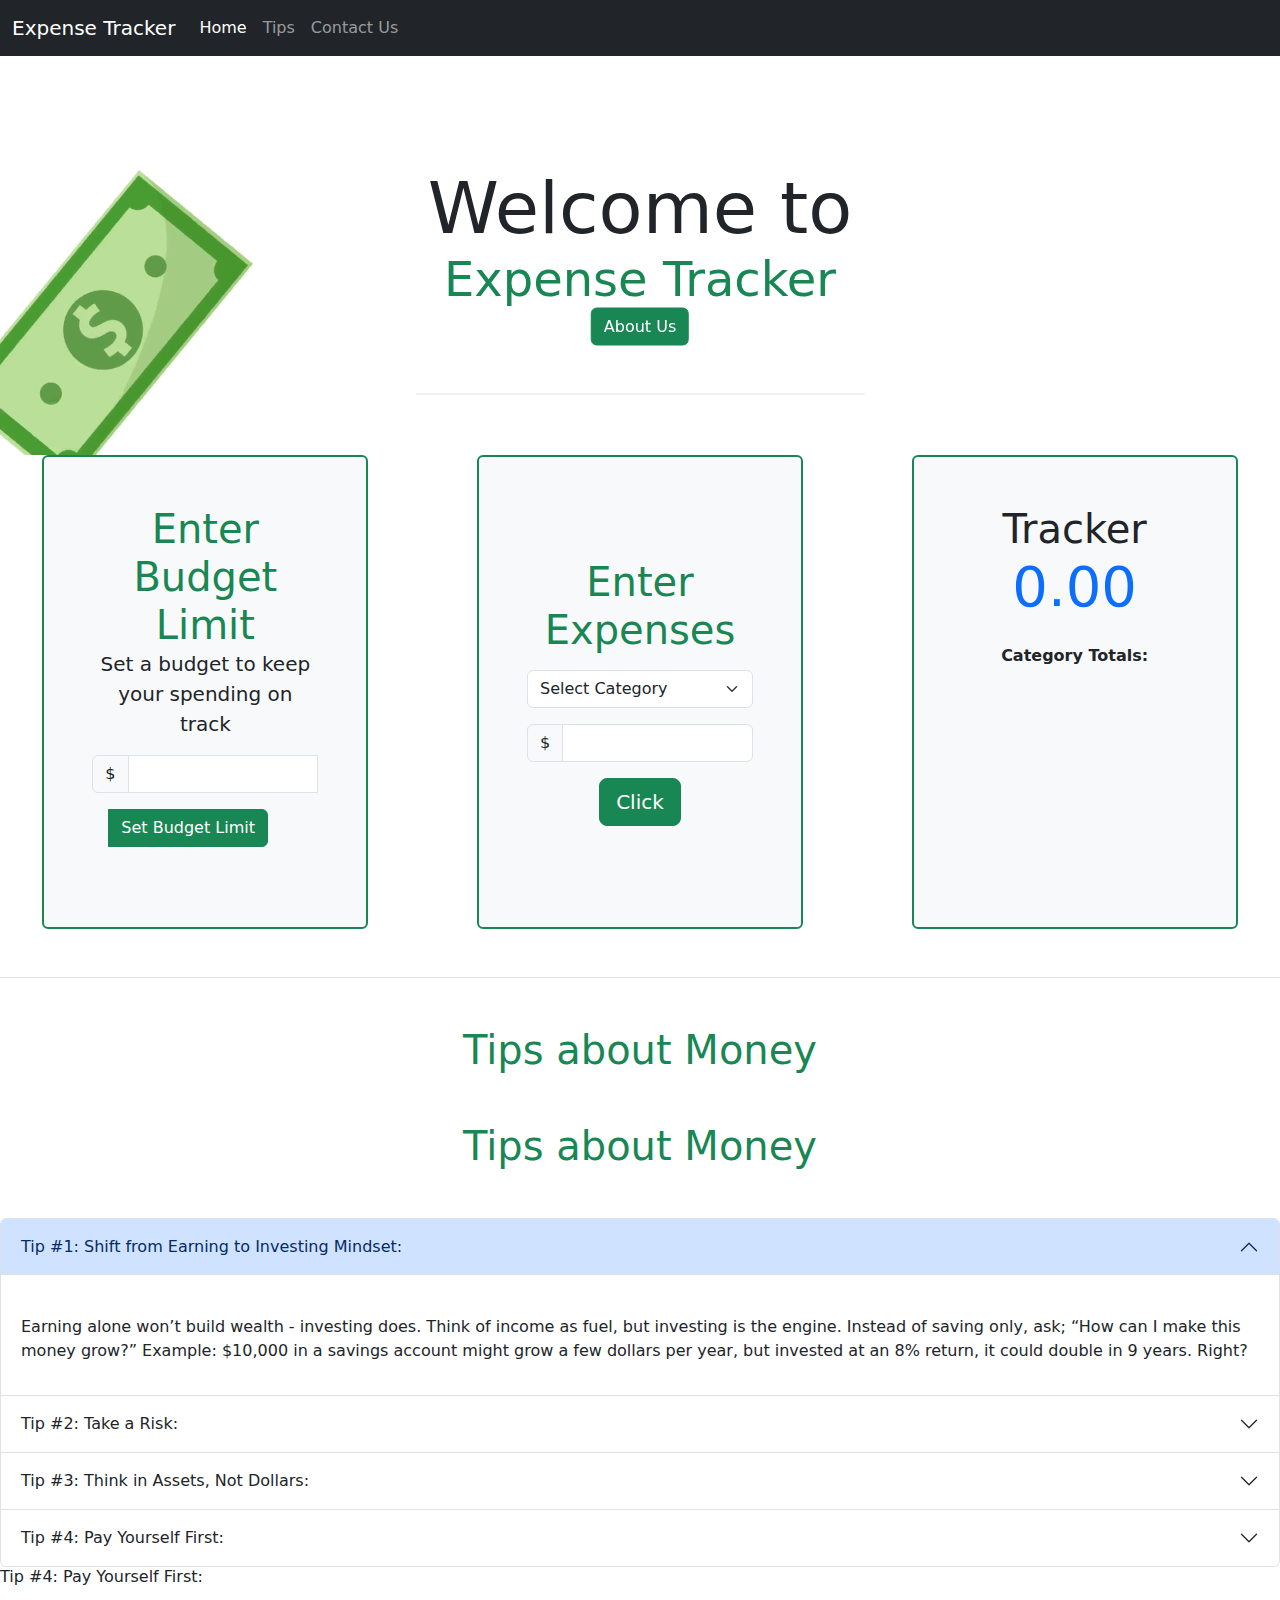
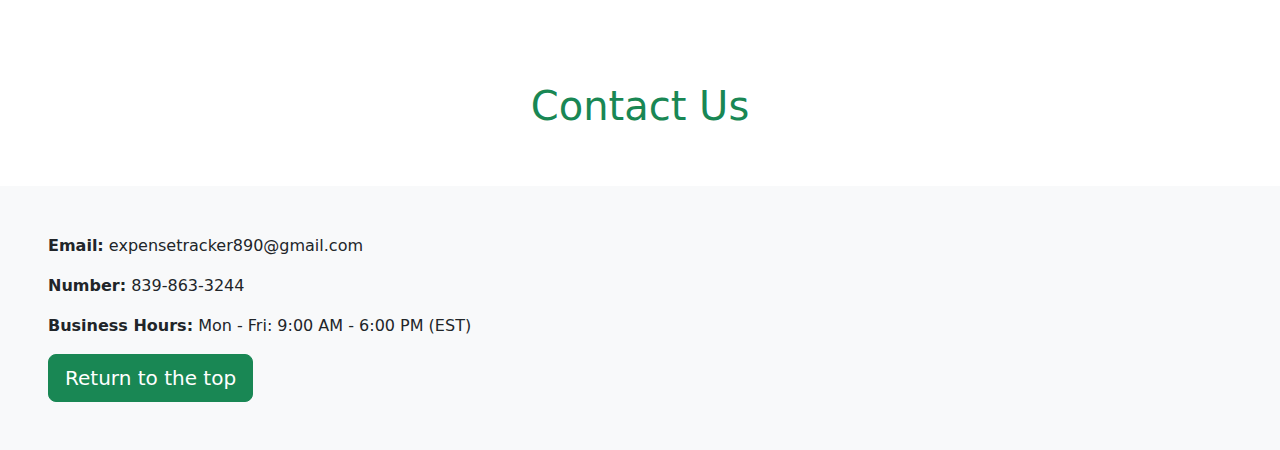
==== commit f92a182c: "conflicts" ====
--- a/index.html
+++ b/index.html
@@ -165,7 +165,17 @@
         <button type="button " id="submitButton" class="btn btn-success btn-lg">
           <a href="" class="text-white text-decoration-none">Click</a>
         </button>
-      </div>
+
+      </div>
+      <!-- Container for our Tracker -->
+      <div class="col-3 bg-light p-5 mb-5 border border-success border-2 rounded " id="trackerCard">
+       <h1 class="display-6 text-center">Tracker</h1>
+       <div id="amountDisplay" class="text-center display-4 text-primary">$0.00</div>
+       <div id="categoryExpenses" class="text-center mt-4"></div>
+
+   </div>   
+      </div>
+      
 
     <!-- accordion -->
     <h1 class="display-6 text-center text-success mb-5" id="tips">
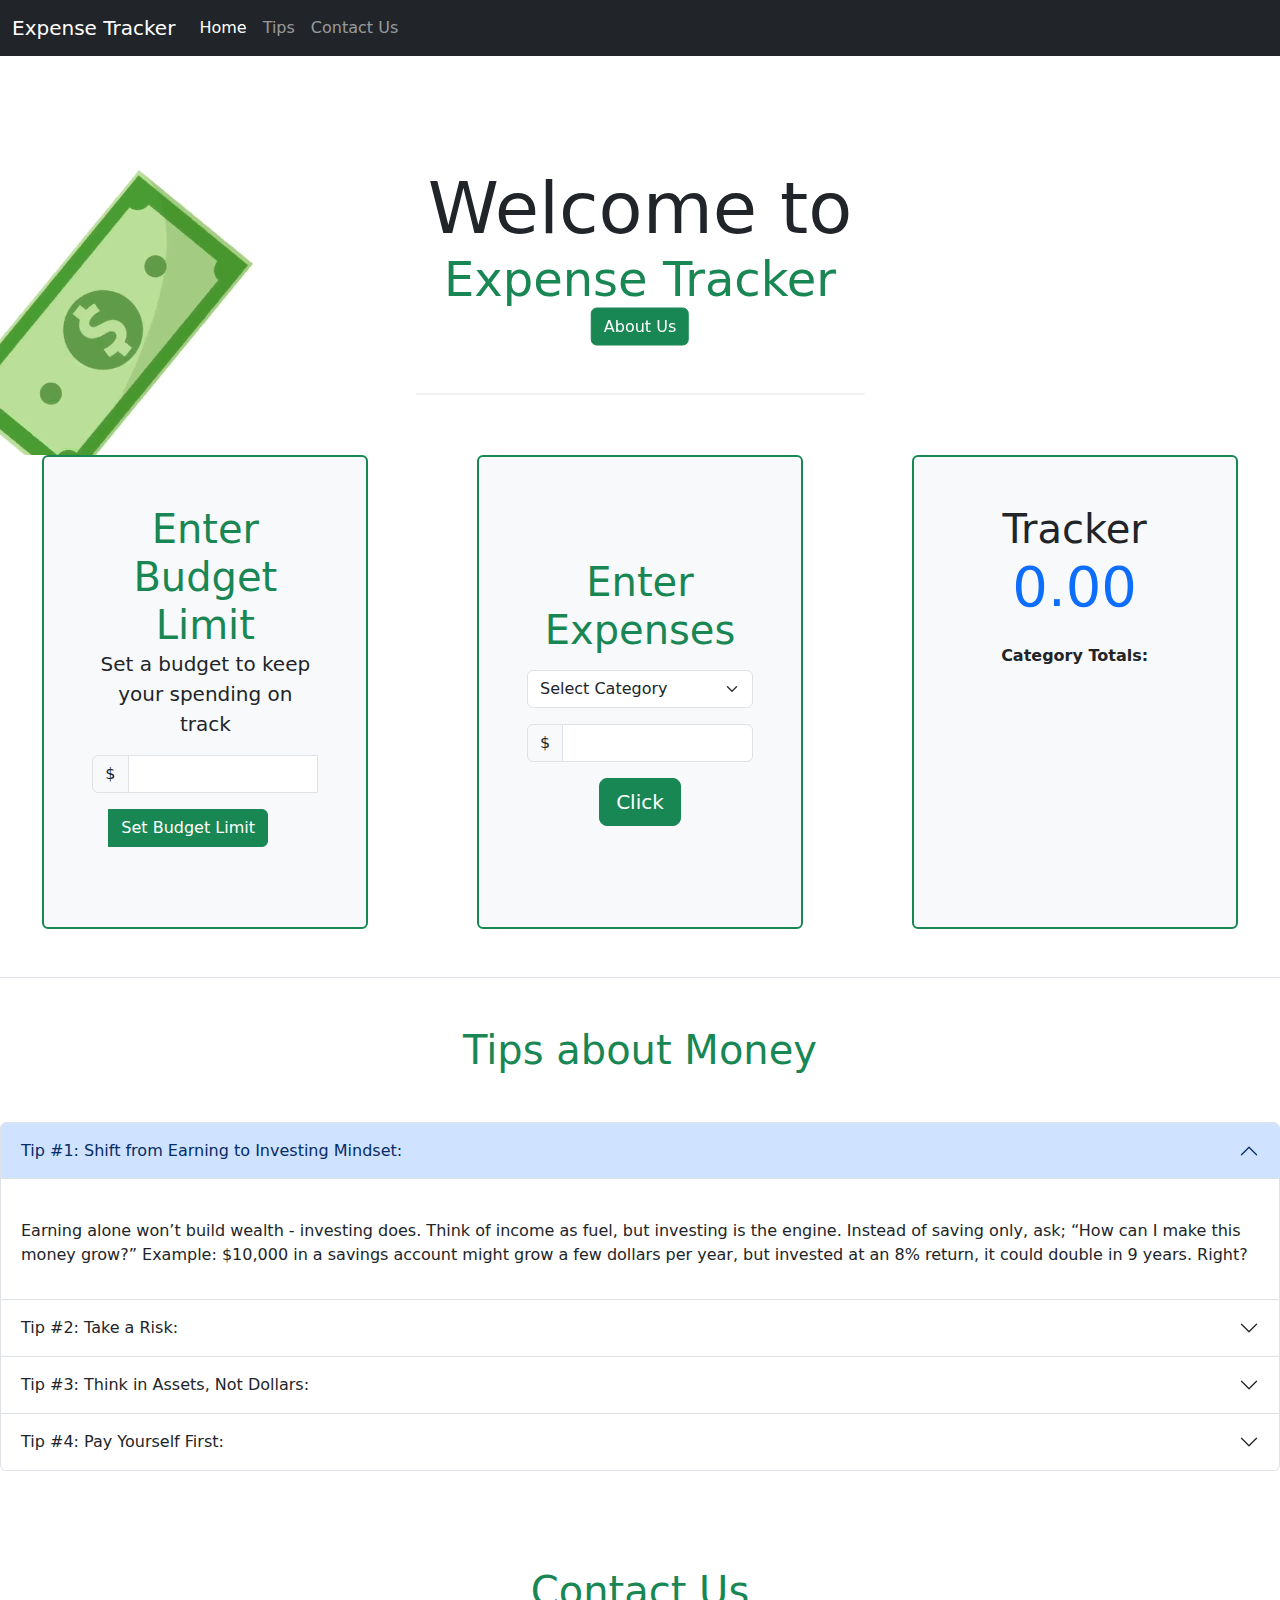
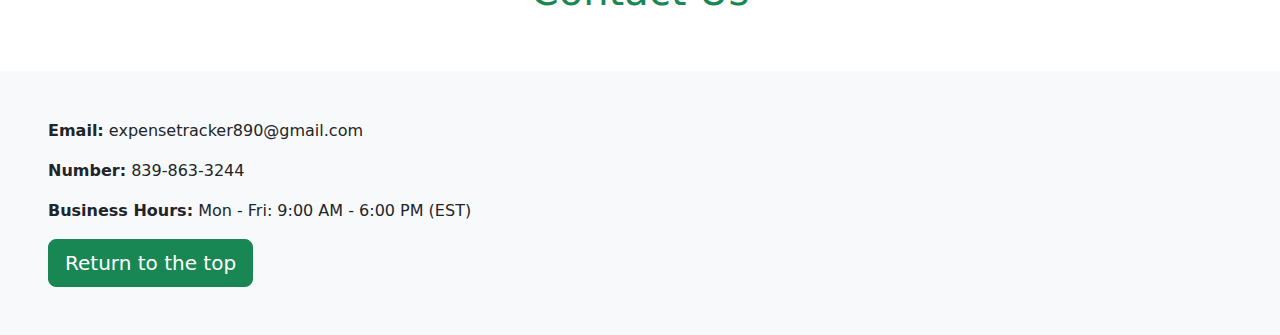
==== commit 4faa9e72: "stuff" ====
--- a/index.html
+++ b/index.html
@@ -49,7 +49,7 @@
       </div>
     </nav>
 
-    <section id="intro" class="intro-section">
+    <section class="intro-section">
       
       <div class="video-container">
         <video autoplay muted loop playsinline class="video-background">
@@ -176,16 +176,10 @@
    </div>   
       </div>
       
-
-    <!-- accordion -->
-    <h1 class="display-6 text-center text-success mb-5" id="tips">
-      Tips about Money
-    </h1>
+ 
 
         </div>   
       </div>
-      <!-- Container for Entering Expenses -->
-
           
     <!-- accordion -->
     <h1 class="display-6 text-center text-success mb-5" id="tips">
@@ -257,37 +251,7 @@
           </div>
         </div>
       </div>
-      <div class="accordion-item">
-        <h2 class="accordion-header" id="heading-4">
-          <button
-            class="accordion-button collapsed"
-            type="button"
-            data-bs-toggle="collapse"
-            data-bs-target="#chapter-4"
-            aria-expanded="false"
-            aria-controls="chapter-4"
-          >
-            Tip #4: Pay Yourself First:
-          </button>
-        </h2>
-        <div
-          id="chapter-4"
-          class="accordion-collapse collapse"
-          aria-labelledby="heading-4"
-          data-bs-parent="#chapters"
-        >
-          <div class="accordion-body">
-            <img src="/assets/images/output (2).jpg" alt="" />
-            <p>
-              Wealth isn’t built by spending first and saving last. The wealthy
-              prioritize themselves by investing before anything else. Here’s a
-              formula to follow: Take 20% of your income and direct it toward
-              investments. Right off the top – no excuses. Example: If you earn
-              $5,000, invest $1,000 before you do anything else. Watch it grow.
-            </p>
-          </div>
-        </div>
-      </div>
+      
     </div>
 
       
@@ -315,7 +279,7 @@
 
 
            <!-- Contact Us Section -->
-           <h2 id="contact" class="fs-1 p-5 mt-5 text-center text-success" id="contact">Contact Us</h2>
+           <h2 class="fs-1 p-5 mt-5 text-center text-success">Contact Us</h2>
 
            <div class="w-100 bg-light p-5 mb-5">
                <p> <strong>Email:</strong> expensetracker890@gmail.com</p>
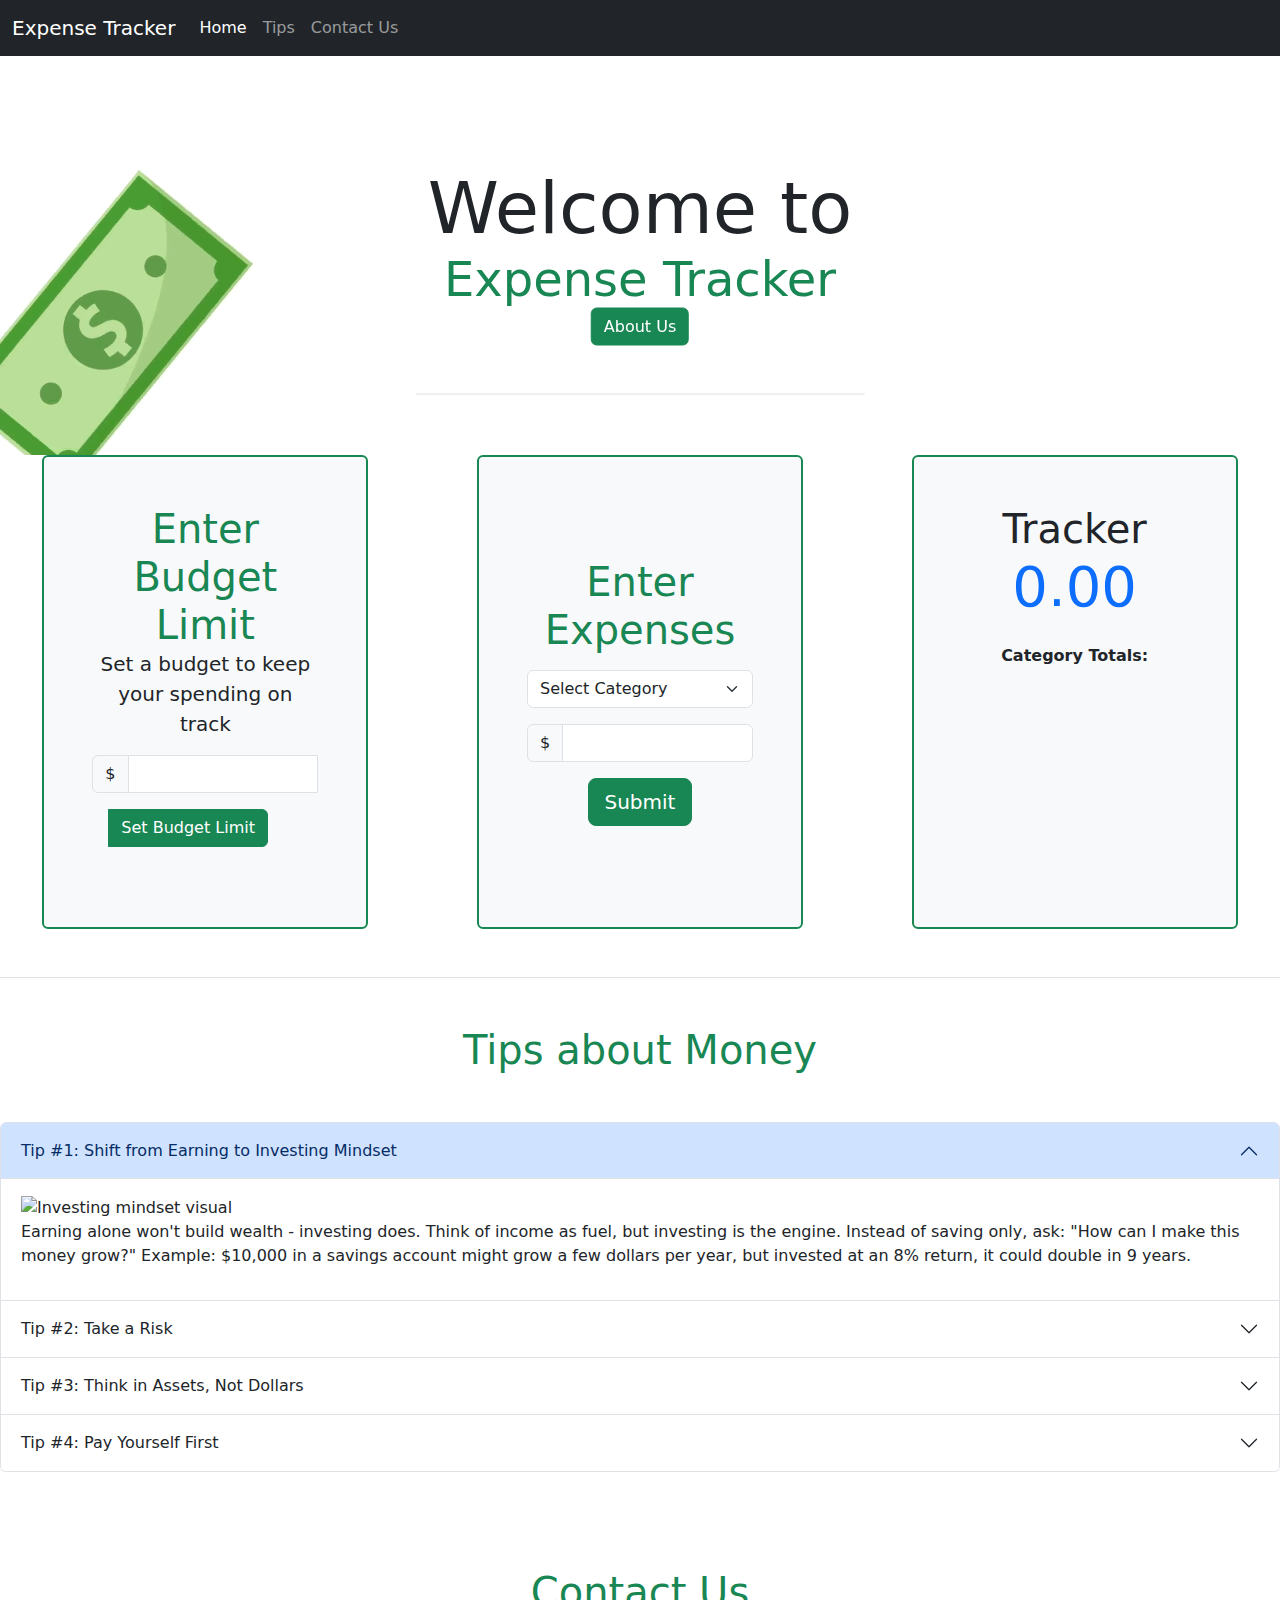
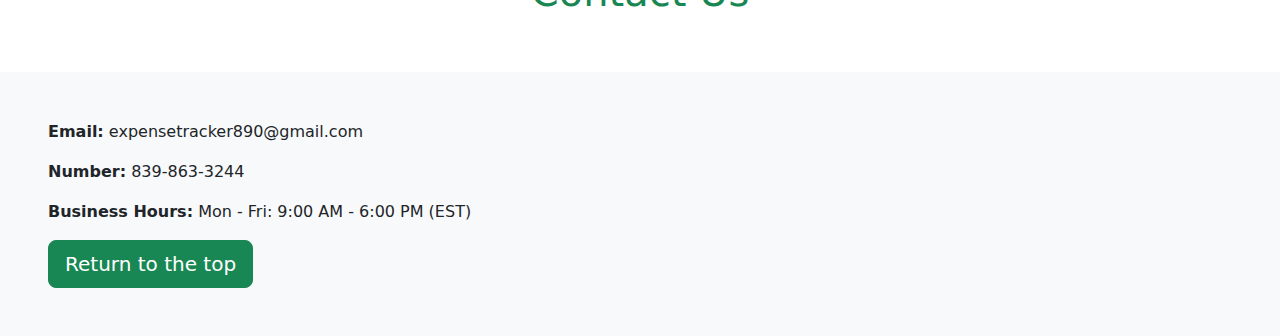
==== commit 7e6a7846: "fixed html" ====
--- a/index.html
+++ b/index.html
@@ -4,18 +4,15 @@
     <meta charset="UTF-8" />
     <meta name="viewport" content="width=device-width, initial-scale=1.0" />
     <title>Expense Tracker</title>
-    <!-- Goes over style sheet -->
+    <!-- Bootstrap CSS -->
     <link
       href="https://cdn.jsdelivr.net/npm/bootstrap@5.3.3/dist/css/bootstrap.min.css"
       rel="stylesheet"
       integrity="sha384-QWTKZyjpPEjISv5WaRU9OFeRpok6YctnYmDr5pNlyT2bRjXh0JMhjY6hW+ALEwIH"
       crossorigin="anonymous"
     />
-
     <link rel="stylesheet" href="./assets/style.css" />
     <link rel="shortcut icon" href="/assets/favicon.ico" type="image/x-icon" />
-
-    <!-- Relative Path and Absolute Path is the reason we pit ./ -->
   </head>
   <body>
     <!-- Navbar -->
@@ -49,65 +46,33 @@
       </div>
     </nav>
 
+    <!-- Intro Section -->
     <section class="intro-section">
-      
       <div class="video-container">
         <video autoplay muted loop playsinline class="video-background">
-          <source src="./assets/video/backgroundet.mp4" type="video/mp4">
+          <source src="./assets/video/backgroundet.mp4" type="video/mp4" />
+          Your browser does not support the video tag.
         </video>
       </div>
-
       <div class="video-overlay pt-5">
-      <div class="container-lg mt-5 mb-5 border-bottom">
-        <div class="row g-4 justify-content-center align-items-center">
-          <div class="col-md text-center text-md-start">
-            <h1>
-              <div class="display-2 text-center">Welcome to</div>
-              <div class="display-5 text-success text-center">
-                Expense Tracker
-              </div>
-            </h1>
-            <div class="d-flex justify-content-center mb-5">
-              <button
-                type="button"
-                class="btn btn-success"
-                data-bs-toggle="modal"
-                data-bs-target="#staticBackdrop"
-              >
-                About Us
-              </button>
-            </div>
-          </div>
-        </div>
-      </div>
-    </div>
-    </section>
-
-    <!-- Intro Section -->
-    <section id="intro">
-    
-
-              </div>
-              
-              
-              <!-- Modal -->
-              <div class="modal fade" id="staticBackdrop" data-bs-backdrop="static" data-bs-keyboard="false" tabindex="-1" aria-labelledby="staticBackdropLabel" aria-hidden="true">
-                <div class="modal-dialog">
-                  <div class="modal-content">
-                    <div class="modal-header">
-                      <h1 class="modal-title fs-5 text-success" id="staticBackdropLabel">Expense Tracker</h1>
-                      <button type="button" class="btn-close" data-bs-dismiss="modal" aria-label="Close"></button>
-                    </div>
-                    <div class="modal-body">
-                        <p class="lead my-4 text-muted">Easily enter and log your expenses by category to see where your money is going. Track spending patterns and gain control over your finances at a glance.</p>
-                    </div>
-                    <div class="modal-footer">
-                      <button type="button" class="btn btn-secondary" data-bs-dismiss="modal">Close</button>
-                      <button type="button" class="btn btn-success" data-bs-dismiss="modal">Let's Track</button>
-                    </div>
-
-                  </div>
+        <div class="container-lg mt-5 mb-5 border-bottom">
+          <div class="row g-4 justify-content-center align-items-center">
+            <div class="col-md text-center text-md-start">
+              <h1>
+                <div class="display-2 text-center">Welcome to</div>
+                <div class="display-5 text-success text-center">
+                  Expense Tracker
                 </div>
+              </h1>
+              <div class="d-flex justify-content-center mb-5">
+                <button
+                  type="button"
+                  class="btn btn-success"
+                  data-bs-toggle="modal"
+                  data-bs-target="#staticBackdrop"
+                >
+                  About Us
+                </button>
               </div>
             </div>
           </div>
@@ -115,13 +80,61 @@
       </div>
     </section>
 
-    <!-- Parent container for our three containers -->
-
+    <!-- About Us Modal -->
+    <div
+      class="modal fade"
+      id="staticBackdrop"
+      data-bs-backdrop="static"
+      data-bs-keyboard="false"
+      tabindex="-1"
+      aria-labelledby="staticBackdropLabel"
+      aria-hidden="true"
+    >
+      <div class="modal-dialog">
+        <div class="modal-content">
+          <div class="modal-header">
+            <h1 class="modal-title fs-5 text-success" id="staticBackdropLabel">
+              Expense Tracker
+            </h1>
+            <button
+              type="button"
+              class="btn-close"
+              data-bs-dismiss="modal"
+              aria-label="Close"
+            ></button>
+          </div>
+          <div class="modal-body">
+            <p class="lead my-4 text-muted">
+              Easily enter and log your expenses by category to see where your
+              money is going. Track spending patterns and gain control over your
+              finances at a glance.
+            </p>
+          </div>
+          <div class="modal-footer">
+            <button
+              type="button"
+              class="btn btn-secondary"
+              data-bs-dismiss="modal"
+            >
+              Close
+            </button>
+            <button
+              type="button"
+              class="btn btn-success"
+              data-bs-dismiss="modal"
+            >
+              Let's Track
+            </button>
+          </div>
+        </div>
+      </div>
+    </div>
+
+    <!-- Main Features Section -->
     <div class="row justify-content-around flex-wrap border-bottom mb-5">
-      <!-- Container for Entering Budget Limit -->
-
+      <!-- Budget Limit Section -->
       <div
-        class="col-3 bg-light p-5 mb-5 border border-success border-2 rounded d-flex flex-column align-items-center justify-content-center"
+        class="col-md-3 bg-light p-5 mb-5 border border-success border-2 rounded d-flex flex-column align-items-center justify-content-center"
       >
         <h1 class="display-6 text-center text-success">Enter Budget Limit</h1>
         <p class="lead text-center">
@@ -129,19 +142,23 @@
         </p>
         <div class="input-group mb-3">
           <span class="input-group-text">$</span>
-          <!-- Update budget input id -->
-          <input type="text" class="form-control" id="budgetLimitInput" aria-label="Dollar amount (with dot and two decimal places)">
-          <button id="limitButton" class="btn btn-success m-3">Set Budget Limit</button>
-          </div>
-    </div>   
-            <!-- Container for Entering Expenses -->
-
-
+          <input
+            type="text"
+            class="form-control"
+            id="budgetLimitInput"
+            aria-label="Dollar amount (with dot and two decimal places)"
+          />
+          <button id="limitButton" class="btn btn-success m-3">
+            Set Budget Limit
+          </button>
+        </div>
+      </div>
+
+      <!-- Enter Expenses Section -->
       <div
-        class="col-3 bg-light p-5 mb-5 border border-success border-2 rounded d-flex flex-column align-items-center justify-content-center"
+        class="col-md-3 bg-light p-5 mb-5 border border-success border-2 rounded d-flex flex-column align-items-center justify-content-center"
       >
         <h1 class="display-6 text-center text-success">Enter Expenses</h1>
-
         <select
           id="categorySelect"
           class="form-select m-3"
@@ -154,7 +171,6 @@
         </select>
         <div class="input-group mb-3">
           <span class="input-group-text">$</span>
-          <!-- <span class="input-group-text">0.00</span> -->
           <input
             type="text"
             class="form-control"
@@ -162,142 +178,189 @@
             aria-label="Dollar amount (with dot and two decimal places)"
           />
         </div>
-        <button type="button " id="submitButton" class="btn btn-success btn-lg">
-          <a href="" class="text-white text-decoration-none">Click</a>
+        <button type="button" id="submitButton" class="btn btn-success btn-lg">
+          Submit
         </button>
-
-      </div>
-      <!-- Container for our Tracker -->
-      <div class="col-3 bg-light p-5 mb-5 border border-success border-2 rounded " id="trackerCard">
-       <h1 class="display-6 text-center">Tracker</h1>
-       <div id="amountDisplay" class="text-center display-4 text-primary">$0.00</div>
-       <div id="categoryExpenses" class="text-center mt-4"></div>
-
-   </div>   
-      </div>
-      
- 
-
-        </div>   
-      </div>
-          
-    <!-- accordion -->
+      </div>
+
+      <!-- Tracker Section -->
+      <div
+        class="col-md-3 bg-light p-5 mb-5 border border-success border-2 rounded"
+        id="trackerCard"
+      >
+        <h1 class="display-6 text-center">Tracker</h1>
+        <div id="amountDisplay" class="text-center display-4 text-primary">
+          $0.00
+        </div>
+        <div id="categoryExpenses" class="text-center mt-4"></div>
+      </div>
+    </div>
+
+    <!-- Accordion Section -->
     <h1 class="display-6 text-center text-success mb-5" id="tips">
       Tips about Money
     </h1>
 
-        <div class="accordion" id="chapters">
-          <div class="accordion-item">
-            <h2 class="accordion-header" id="heading-1" >
-              <button class="accordion-button btn btn-success" type="button" data-bs-toggle="collapse" data-bs-target="#chapter-1" aria-expanded="true" aria-controls="chapter-1">
-                Tip #1: Shift from Earning to Investing Mindset:
-              </button>
-            </h2>
-            <div id="chapter-1" class="accordion-collapse collapse show" aria-labelledby="heading-1" data-bs-parent="#chapters">
-              <div class="accordion-body">
-                <img src="/assets/images/output (1).jpg" alt="">
-                <p>Earning alone won’t build wealth - investing does.
-                    Think of income as fuel, but investing is the engine. Instead of saving only, ask; “How can I make this money grow?”
-                    Example: $10,000 in a savings account might grow a few dollars per year, but invested at an 8% return, it could double in 9 years. Right?</p>
-              </div>
-            </div>
-          </div>
-          <div class="accordion-item">
-            <h2 class="accordion-header" id="heading-2">
-              <button class="accordion-button collapsed btn btn-success" type="button" data-bs-toggle="collapse" data-bs-target="#chapter-2" aria-expanded="false" aria-controls="chapter-2">
-                Tip #2: Take a Risk:
-              </button>
-            </h2>
-            <div id="chapter-2" class="accordion-collapse collapse" aria-labelledby="heading-2" data-bs-parent="#chapters">
-              <div class="accordion-body">
-                <img src="/assets/images/image4.jpeg" alt="">
-                <p>The wealthy understand that every investment carries some risk. Instead of avoiding it, they manage it.
-                    Like in Rich Dad, Poor Dad, where it’s explained: “The biggest risk is not taking any risk.”
-                    Try this: Set aside a small amount monthly to invest, even if it feels uncertain - it’s your practice in managing risk.</p>
-              </div>
-            </div>
-          </div>
-          <div class="accordion-item">
-            <h2 class="accordion-header" id="heading-3">
-              <button class="accordion-button collapsed btn btn-success" type="button" data-bs-toggle="collapse" data-bs-target="#chapter-3" aria-expanded="false" aria-controls="chapter-1">
-                Tip #3: Think in Assets, Not Dollars:
-              </button>
-            </h2>
-            <div id="chapter-3" class="accordion-collapse collapse" aria-labelledby="heading-3" data-bs-parent="#chapters">
-              <div class="accordion-body">
-                <img src="/assets/images/output.jpg" alt="">
-                <p>What if you stopped seeing wealth as money and saw it as assets instead?
-                    Assets generate income without your direct effort. Real estate, stocks, and businesses keep the wealthy, wealthy.
-                    Tip: Next time you want to buy something, ask, “Is this going to cost me or pay me back?”</p>
-              </div>
-            </div>
-          </div>
-          <div class="accordion-item">
-            <h2 class="accordion-header" id="heading-4">
-              <button class="accordion-button collapsed btn btn-success" type="button" data-bs-toggle="collapse" data-bs-target="#chapter-4" aria-expanded="false" aria-controls="chapter-4">
-                Tip #4: Pay Yourself First:
-              </button>
-            </h2>
-            <div id="chapter-4" class="accordion-collapse collapse" aria-labelledby="heading-4" data-bs-parent="#chapters">
-              <div class="accordion-body">
-                <img src="/assets/images/output (2).jpg" alt="">
-                <p>Wealth isn’t built by spending first and saving last. The wealthy prioritize themselves by investing before anything else.
-                    Here’s a formula to follow: Take 20% of your income and direct it toward investments. Right off the top – no excuses.
-                    Example: If you earn $5,000, invest $1,000 before you do anything else. Watch it grow.</p>
-              </div>
-            </div>
-
-
-          </div>
-        </div>
-      </div>
-      
+    <div class="accordion" id="chapters">
+      <div class="accordion-item">
+        <h2 class="accordion-header" id="heading-1">
+          <button
+            class="accordion-button btn btn-success"
+            type="button"
+            data-bs-toggle="collapse"
+            data-bs-target="#chapter-1"
+            aria-expanded="true"
+            aria-controls="chapter-1"
+          >
+            Tip #1: Shift from Earning to Investing Mindset
+          </button>
+        </h2>
+        <div
+          id="chapter-1"
+          class="accordion-collapse collapse show"
+          aria-labelledby="heading-1"
+          data-bs-parent="#chapters"
+        >
+          <div class="accordion-body">
+            <img
+              src="/assets/images/output (1).jpg"
+              alt="Investing mindset visual"
+              class="img-fluid"
+            />
+            <p>
+              Earning alone won't build wealth - investing does. Think of income
+              as fuel, but investing is the engine. Instead of saving only, ask:
+              "How can I make this money grow?" Example: $10,000 in a savings
+              account might grow a few dollars per year, but invested at an 8%
+              return, it could double in 9 years.
+            </p>
+          </div>
+        </div>
+      </div>
+      <div class="accordion-item">
+        <h2 class="accordion-header" id="heading-2">
+          <button
+            class="accordion-button collapsed btn btn-success"
+            type="button"
+            data-bs-toggle="collapse"
+            data-bs-target="#chapter-2"
+            aria-expanded="false"
+            aria-controls="chapter-2"
+          >
+            Tip #2: Take a Risk
+          </button>
+        </h2>
+        <div
+          id="chapter-2"
+          class="accordion-collapse collapse"
+          aria-labelledby="heading-2"
+          data-bs-parent="#chapters"
+        >
+          <div class="accordion-body">
+            <img
+              src="/assets/images/image4.jpeg"
+              alt="Risk-taking visual"
+              class="img-fluid"
+            />
+            <p>
+              The wealthy understand that every investment carries some risk.
+              Instead of avoiding it, they manage it. As explained in Rich Dad,
+              Poor Dad: "The biggest risk is not taking any risk." Try setting
+              aside a small amount monthly to invest, even if it feels
+              uncertain. Practice managing risk.
+            </p>
+          </div>
+        </div>
+      </div>
+      <div class="accordion-item">
+        <h2 class="accordion-header" id="heading-3">
+          <button
+            class="accordion-button collapsed btn btn-success"
+            type="button"
+            data-bs-toggle="collapse"
+            data-bs-target="#chapter-3"
+            aria-expanded="false"
+            aria-controls="chapter-3"
+          >
+            Tip #3: Think in Assets, Not Dollars
+          </button>
+        </h2>
+        <div
+          id="chapter-3"
+          class="accordion-collapse collapse"
+          aria-labelledby="heading-3"
+          data-bs-parent="#chapters"
+        >
+          <div class="accordion-body">
+            <img
+              src="/assets/images/output.jpg"
+              alt="Assets vs. dollars visual"
+              class="img-fluid"
+            />
+            <p>
+              What if you stopped seeing wealth as money and saw it as assets
+              instead? Assets generate income without direct effort. Real
+              estate, stocks, and businesses are key. Before making purchases,
+              ask: "Is this going to cost me or pay me back?"
+            </p>
+          </div>
+        </div>
+      </div>
+      <div class="accordion-item">
+        <h2 class="accordion-header" id="heading-4">
+          <button
+            class="accordion-button collapsed btn btn-success"
+            type="button"
+            data-bs-toggle="collapse"
+            data-bs-target="#chapter-4"
+            aria-expanded="false"
+            aria-controls="chapter-4"
+          >
+            Tip #4: Pay Yourself First
+          </button>
+        </h2>
+        <div
+          id="chapter-4"
+          class="accordion-collapse collapse"
+          aria-labelledby="heading-4"
+          data-bs-parent="#chapters"
+        >
+          <div class="accordion-body">
+            <img
+              src="/assets/images/output (2).jpg"
+              alt="Pay yourself first visual"
+              class="img-fluid"
+            />
+            <p>
+              Wealth isn't built by spending first and saving last. Prioritize
+              yourself by investing before anything else. Formula: Take 20% of
+              your income and direct it toward investments. Example: If you earn
+              $5,000, invest $1,000 before doing anything else. Watch it grow!
+            </p>
+          </div>
+        </div>
+      </div>
     </div>
 
-      
- 
-
-      
-    
-       
-
-
-      
- 
-
-      
-    
-       
-
-
-      
- 
-
-      
-    
-       
-
-
-           <!-- Contact Us Section -->
-           <h2 class="fs-1 p-5 mt-5 text-center text-success">Contact Us</h2>
-
-           <div class="w-100 bg-light p-5 mb-5">
-               <p> <strong>Email:</strong> expensetracker890@gmail.com</p>
-               <p> <strong>Number:</strong>  839-863-3244</p>
-               <p> <strong>Business Hours:</strong> Mon - Fri: 9:00 AM - 6:00 PM (EST)</p>
-               <button type="button" class="btn btn-success btn-lg"><a href="" class="text-white text-decoration-none">Return to the top</a></button>
-           </div>     
-    
-   
-
-
+    <!-- Contact Us Section -->
+    <h2 class="fs-1 p-5 mt-5 text-center text-success" id="contact">
+      Contact Us
+    </h2>
+    <div class="w-100 bg-light p-5 mb-5">
+      <p><strong>Email:</strong> expensetracker890@gmail.com</p>
+      <p><strong>Number:</strong> 839-863-3244</p>
+      <p><strong>Business Hours:</strong> Mon - Fri: 9:00 AM - 6:00 PM (EST)</p>
+      <a href="#top" class="btn btn-success btn-lg text-white"
+        >Return to the top</a
+      >
+    </div>
+
+    <!-- Bootstrap JS -->
     <script
       src="https://cdn.jsdelivr.net/npm/bootstrap@5.3.3/dist/js/bootstrap.bundle.min.js"
       integrity="sha384-YvpcrYf0tY3lHB60NNkmXc5s9fDVZLESaAA55NDzOxhy9GkcIdslK1eN7N6jIeHz"
       crossorigin="anonymous"
     ></script>
-
     <script src="./assets/script.js"></script>
-
   </body>
 </html>
